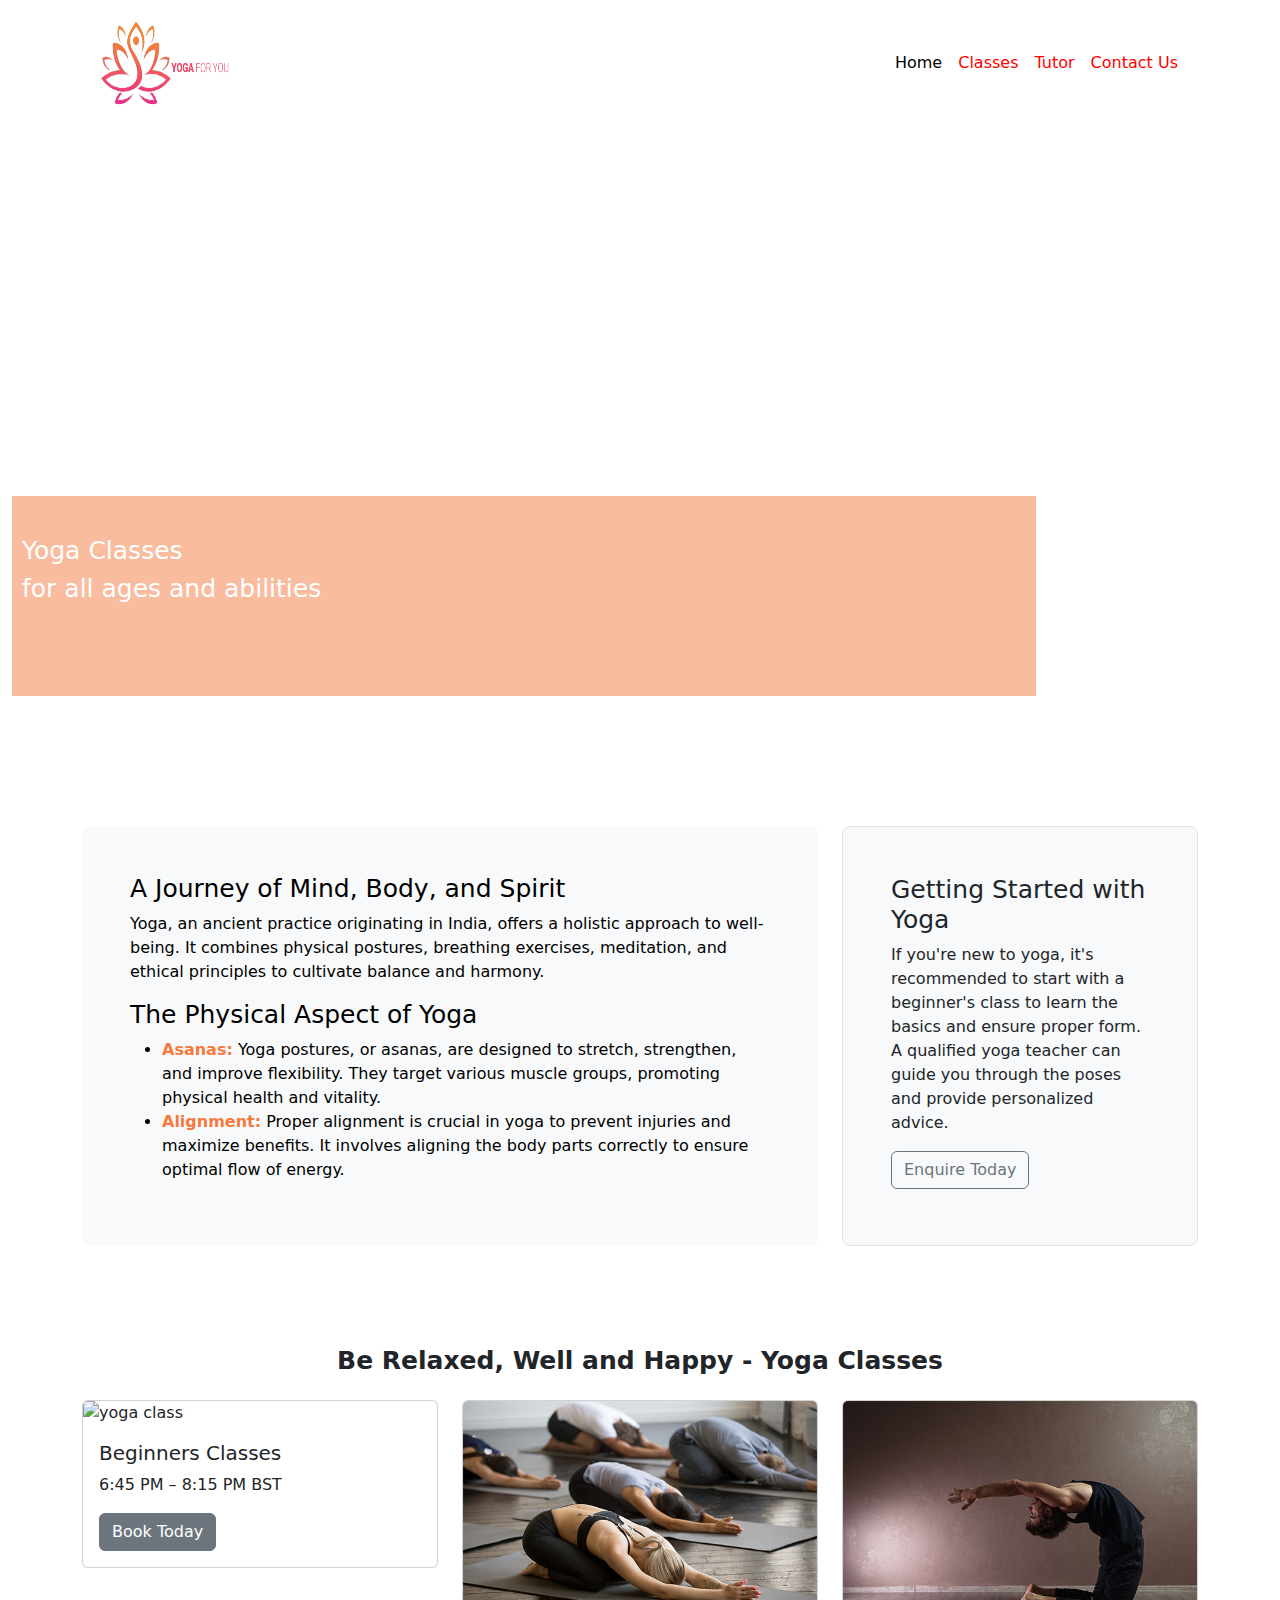
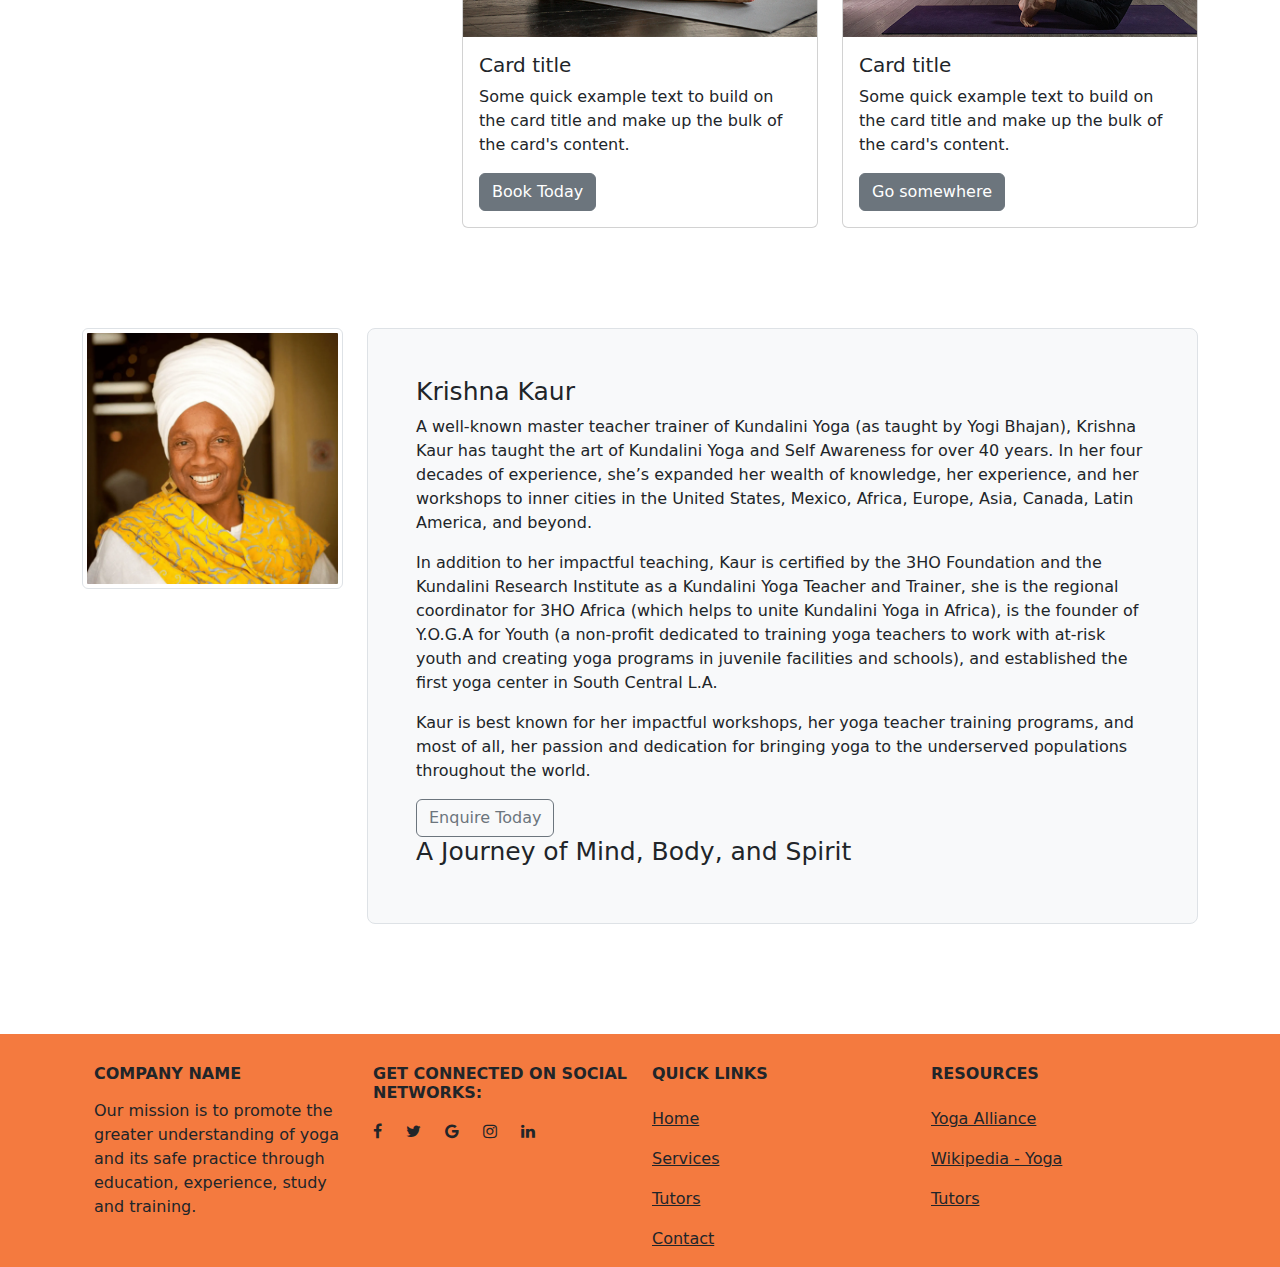
==== index.html @ ac46001b "Updated link to stylesheet in the index.html file" ====
<!DOCTYPE html>
<html lang="en">

<head>
    <meta charset="UTF-8">
    <meta name="viewport" content="width=device-width, initial-scale=1.0">
    <title>Yoga For You</title>
    <link href="https://cdn.jsdelivr.net/npm/bootstrap@5.3.3/dist/css/bootstrap.min.css" rel="stylesheet">
    <script src="https://cdn.jsdelivr.net/npm/bootstrap@5.3.3/dist/js/bootstrap.bundle.min.js"></script>
    <link rel="stylesheet" href="https://maxcdn.bootstrapcdn.com/font-awesome/4.7.0/css/font-awesome.min.css"
        type="text/css">
    <link rel="stylesheet" href="assets/css/style.css">
</head>

<body>
    <!--Naviagtion Section-->
    <div class="container">
        <nav class="navbar navbar-expand-lg  navbar-light">
            <div class="container-fluid">
                <a class="navbar-brand" href="#">
                    <img class="logo" src="./assets/images/Yoga--for-you-logo.png" width="160" height="100" alt="">
                </a>
                <button class="navbar-toggler" type="button" data-bs-toggle="collapse" data-bs-target="#navbarNav"
                    aria-controls="navbarNav" aria-expanded="false" aria-label="Toggle navigation">
                    <span class="navbar-toggler-icon"></span>
                </button>
                <div class="collapse navbar-collapse" id="navbarNav">
                    <ul class="navbar-nav ms-auto">
                        <li class="nav-item">
                            <a class="nav-link active" aria-current="page" href="#">Home</a>
                        </li>
                        <li class="nav-item">
                            <a class="nav-link" href="#myClasses">Classes</a>
                        </li>
                        <li class="nav-item">
                            <a class="nav-link" href="#myTutor">Tutor</a>
                        </li>
                        <li class="nav-item">
                            <a class="nav-link" href="#">Contact Us</a>
                        </li>

                    </ul>
                </div>
            </div>
        </nav>
    </div>

    <!--Hero Image  from the love running project-->
    <section id="hero" class="container-fluid">
        <div id="cover-text">
            <h2>Yoga Classes</h2>
            <h3>for all ages and abilities</h3>
        </div>
    </section>



    <!--About Section-->
    <div class="container about-section">
        <div class="row">
            <div class="col-md-8">
                <div class="h-100 p-5 text-bg-light rounded-3">
                    <h2>A Journey of Mind, Body, and Spirit</h2>
                    <p>Yoga, an ancient practice originating in India, offers a holistic approach to well-being. It
                        combines physical postures, breathing exercises, meditation, and ethical principles to cultivate
                        balance and harmony.</p>
                    <h3>The Physical Aspect of Yoga</h3>
                    <ul>
                        <li><span class="list_heading">Asanas:</span> Yoga postures, or asanas, are designed to stretch,
                            strengthen, and improve flexibility. They target various muscle groups, promoting physical
                            health and vitality.</li>
                        <li><span class="list_heading">Alignment:</span> Proper alignment is crucial in yoga to prevent
                            injuries and maximize benefits. It involves aligning the body parts correctly to ensure
                            optimal flow of energy.</li>
                    </ul>
                </div>
            </div>
            <div class="col-md-4">
                <div class="h-100 p-5 bg-body-tertiary border rounded-3">
                    <h2>Getting Started with Yoga</h2>
                    <p>If you're new to yoga, it's recommended to start with a beginner's class to learn the basics and
                        ensure proper form. A qualified yoga teacher can guide you through the poses and provide
                        personalized advice.</p>
                    <button class="btn btn-outline-secondary" type="button">Enquire Today</button>
                </div>
            </div>
        </div>
    </div>



    <!--Classes Section-->
    <div class="container classes-section">
        <div id="myClasses"></div>

        <div class="row gy-3 yoga-card">
            <h2 class="text-center fw-bold">Be Relaxed, Well and Happy - Yoga Classes</h2>
            <div class="col-md-4">
                <div class="card">
                    <img src="./assets/images/Yoga-classes-banner.png" class="card-img-top" alt="yoga class">
                    <div class="card-body">
                        <h5 class="card-title">Beginners Classes</h5>
                        <p class="card-text">6:45 PM – 8:15 PM BST</p>
                        <a href="#" class="btn btn-secondary">Book Today</a>
                    </div>
                </div>
            </div>
            <div class="col-md-4">
                <div class="card">
                    <img src="./assets/images/Yoga-Times-image.png" class="card-img-top" alt="yoga class">
                    <div class="card-body">
                        <h5 class="card-title">Card title</h5>
                        <p class="card-text">Some quick example text to build on the card title and make up the bulk of
                            the card's content.</p>
                        <a href="#" class="btn btn-secondary">Book Today</a>
                    </div>
                </div>
            </div>
            <div class="col-md-4">
                <div class="card">
                    <img src="./assets/images/Yoga-Classes.png" class="card-img-top" alt="yoga class">
                    <div class="card-body">
                        <h5 class="card-title">Card title</h5>
                        <p class="card-text">Some quick example text to build on the card title and make up the bulk of
                            the card's content.</p>
                        <a href="#" class="btn btn-secondary">Go somewhere</a>
                    </div>
                </div>
            </div>
        </div>
    </div>


    <!---Tutor Section-->
    <div class="container tutor-section">
        <div id="myTutor"></div>
        <div class="row clearfix">
            <div class="col-md-3">
                <div class="text-center">
                    <img src="./assets/images/KW-featured-image.png.webp" class="rounded img-fluid img-thumbnail"
                        alt="...">
                </div>

            </div>
            <div class="col-md-9">
                <div class="h-100 p-5 bg-body-tertiary border rounded-3">
                    <h2>Krishna Kaur</h2>
                    <p>A well-known master teacher trainer of Kundalini Yoga (as taught by Yogi Bhajan), Krishna Kaur
                        has taught the art of Kundalini Yoga and Self Awareness for over 40 years. In her four decades
                        of experience, she’s expanded her wealth of knowledge, her experience, and her workshops to
                        inner cities in the United States, Mexico, Africa, Europe, Asia, Canada, Latin America, and
                        beyond.</p>

                    <p>In addition to her impactful teaching, Kaur is certified by the 3HO Foundation and the Kundalini
                        Research Institute as a Kundalini Yoga Teacher and Trainer, she is the regional coordinator for
                        3HO Africa (which helps to unite Kundalini Yoga in Africa), is the founder of Y.O.G.A for Youth
                        (a non-profit dedicated to training yoga teachers to work with at-risk youth and creating yoga
                        programs in juvenile facilities and schools), and established the first yoga center in South
                        Central L.A.</p>

                    <p> Kaur is best known for her impactful workshops, her yoga teacher training programs, and most of
                        all, her passion and dedication for bringing yoga to the underserved populations throughout the
                        world. </p>
                    <button class="btn btn-outline-secondary" type="button">Enquire Today</button>
                    <h2>A Journey of Mind, Body, and Spirit</h2>

                </div>
            </div>
        </div>
    </div>


    <!--Footer Area-->
    <footer class="container-fluid d-flex justify-content-center">
        <div class="row container footer-row">

            <div class="col-sm-3">
                <h6 class="text-uppercase fw-bold mb-3">
                    <i class="fas fa-gem me-auto"></i>Company name
                </h6>
                <p>
                    Our mission is to promote the greater understanding of yoga and its safe practice
                    through education,
                    experience, study and training.
                </p>



            </div>
            <div class="col-sm-3 text-left">
                <h6 class="text-uppercase fw-bold">Get connected on social networks:</h6>

                <div>
                    <ul class="list-inline list-inline-item socials">
                        <li> <a href="" class="me-4 text-reset">
                                <i class="fa fa-facebook" aria-hidden="true"></i>
                            </a></li>
                        <li> <a href="" class="me-4 text-reset">
                                <i class="fa fa-twitter" aria-hidden="true"></i>
                            </a></li>
                        <li><a href="" class="me-4 text-reset">
                                <i class="fa fa-google" aria-hidden="true"></i>
                            </a></li>
                        <li><a href="" class="me-4 text-reset">
                                <i class="fa fa-instagram" aria-hidden="true"></i>
                            </a></li>
                        <li><a href="" class="me-4 text-reset">
                                <i class="fa fa-linkedin" aria-hidden="true"></i>
                            </a></li>

                    </ul>
                </div>


            </div>
            <div class="col-sm-3">
                <h6 class="text-uppercase fw-bold mb-4">
                    Quick Links
                </h6>
                <p>
                    <a href="#" class="text-reset">Home</a>
                </p>
                <p>
                    <a href="#" class="text-reset">Services</a>
                </p>
                <p>
                    <a href="#!" class="text-reset">Tutors</a>
                </p>
                <p>
                    <a href="#!" class="text-reset">Contact</a>
                </p>



            </div>

            <div class="col-sm-3">
                <h6 class="text-uppercase fw-bold mb-4">
                    Resources
                </h6>
                <p>
                    <a href="https://www.yogaallianceprofessionals.org/free-yoga-resources" class="text-reset">Yoga
                        Alliance</a>
                </p>
                <p>
                    <a href="https://en.wikipedia.org/wiki/Yoga" class="text-reset">Wikipedia - Yoga</a>
                </p>
                <p>
                    <a href="tutors.html" class="text-reset">Tutors</a>
                </p>




            </div>


        </div>



    </footer>

</body>

</html>
---- assets/css/style.css ----
@import url('https://fonts.googleapis.com/css?family=Roboto:100,200,300,400,500,600,700|Exo:100,200,300,400,500,600,700');

/*----------------------General*/

body {
    font-size: 100%;
    font-family: 'Roboto' sans-serif;

}


/* Hero section */
#hero {
    height: 600px;
    width: 100%;
    background: url("https://github.com/Sarbkum/Yoga/blob/main/assets/images/Yoga-Project-Hero-Image.png") no-repeat left center/cover;
    position: relative;
 
}

/*----------Colours------*/
.list_heading {
    color: #f47a3f;
    font-weight: bold;
}

/*---------Fonts*/


#cover-text {
    /* Final rgba value sets the opacity so it is semi-transparent */
    background-color: rgba(244, 122, 63, .5);
    font-size: 130%;
    position: absolute;
    bottom: 30px;
    width: 80%;
    min-height: 200px;
    padding-top: 40px;
    padding-left: 10px;
}

#cover-text > h2, #cover-text > h3 {
    color: #ffffff;
}


h1, h2, h3, h4 {
    font-size: 25px;
}


.navbar {
    color: red;
}

.nav-link {
    color: red;
}

.home-middle {
    margin-top: 10px;
}

footer {
    margin-top: 30px;
    background-color: #f47a3f;
}

.footer-row {
    margin-top: 30px;
  
}
footer ul li a {
    text-decoration: none;
}

/*-------Form-----*/

/*------Yoga Card*/



.socials {
    text-align: center;
    padding: 10px 0;
    display: flex;
   
    list-style-type: none;
}

.tutor-table {
    margin-top: 100px;
}

/*--About Section--*/
.about-section {
    padding-top: 100px;
}


/*--Classes Section*/
.classes-section {
           padding-top: 100px;
 
}

/*--Tutor Section--*/
.tutor-section {
    padding-top: 100px;
    padding-bottom: 80px;
}
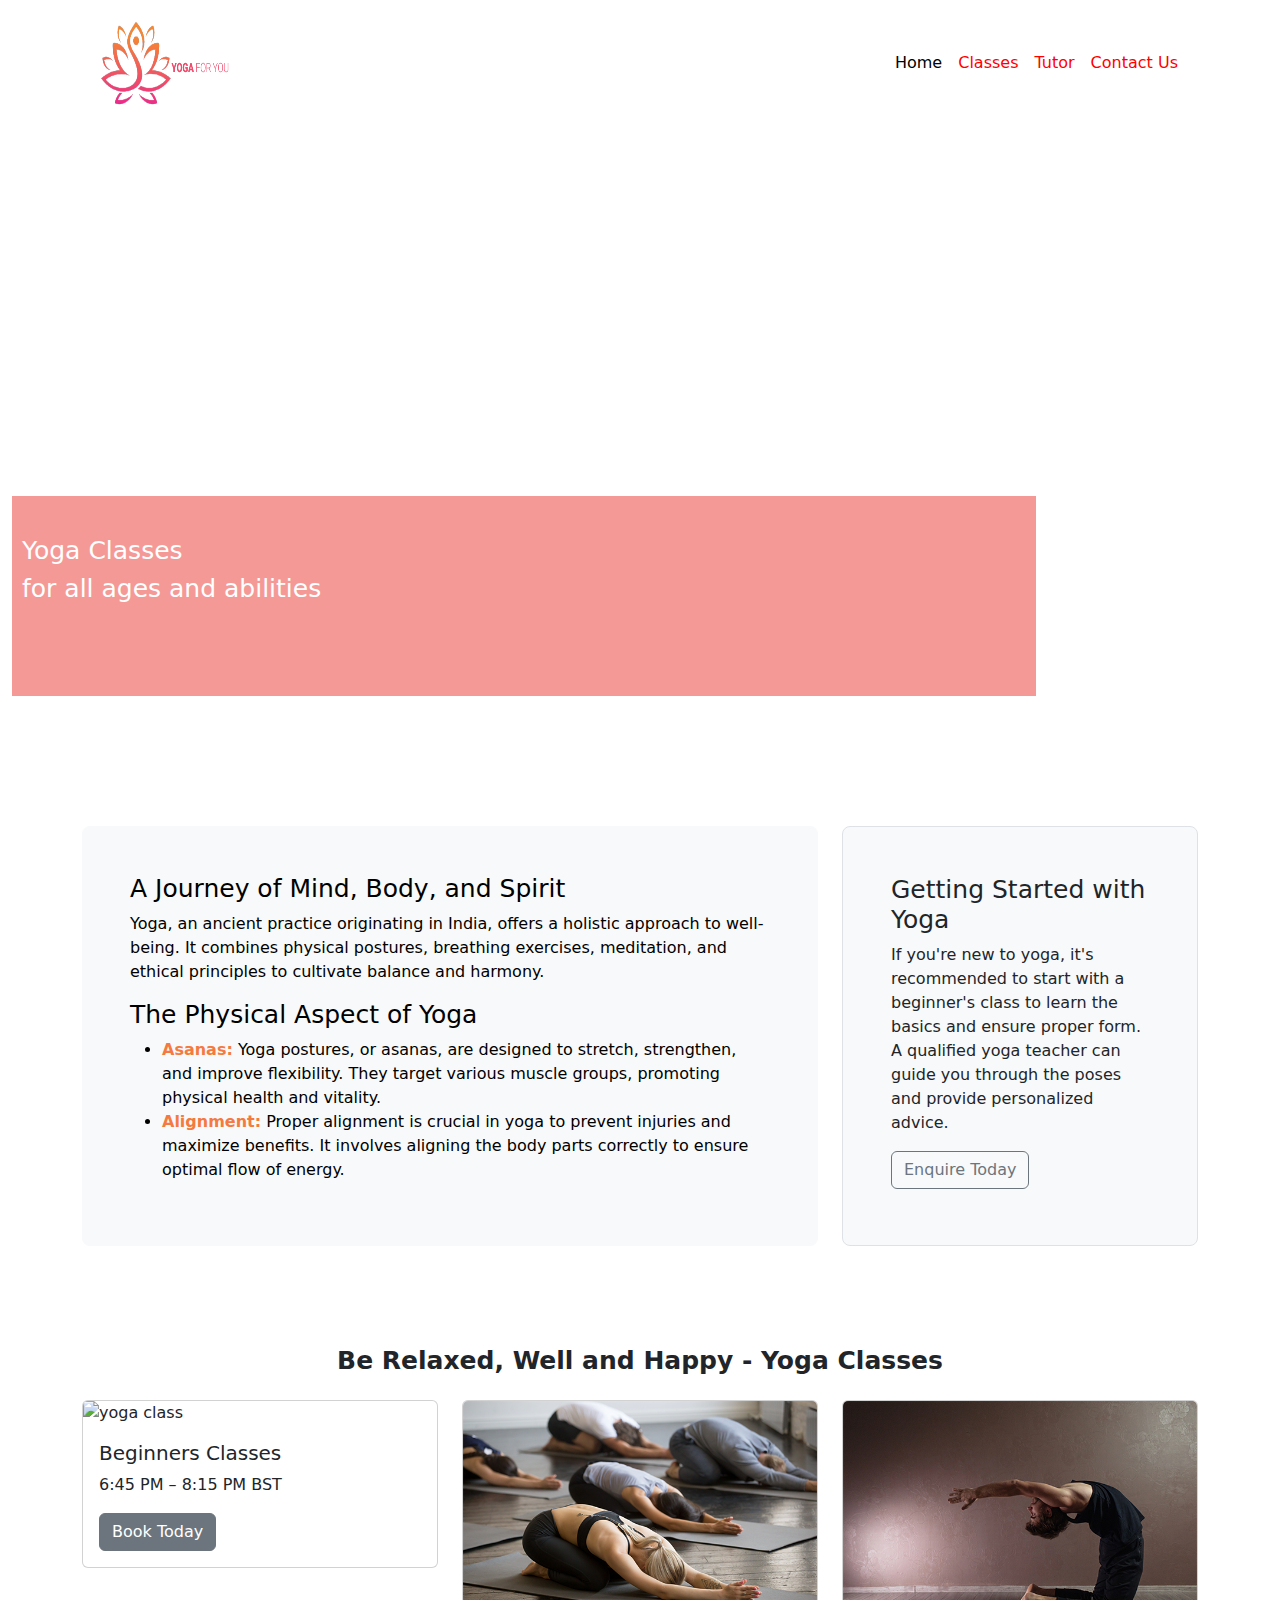
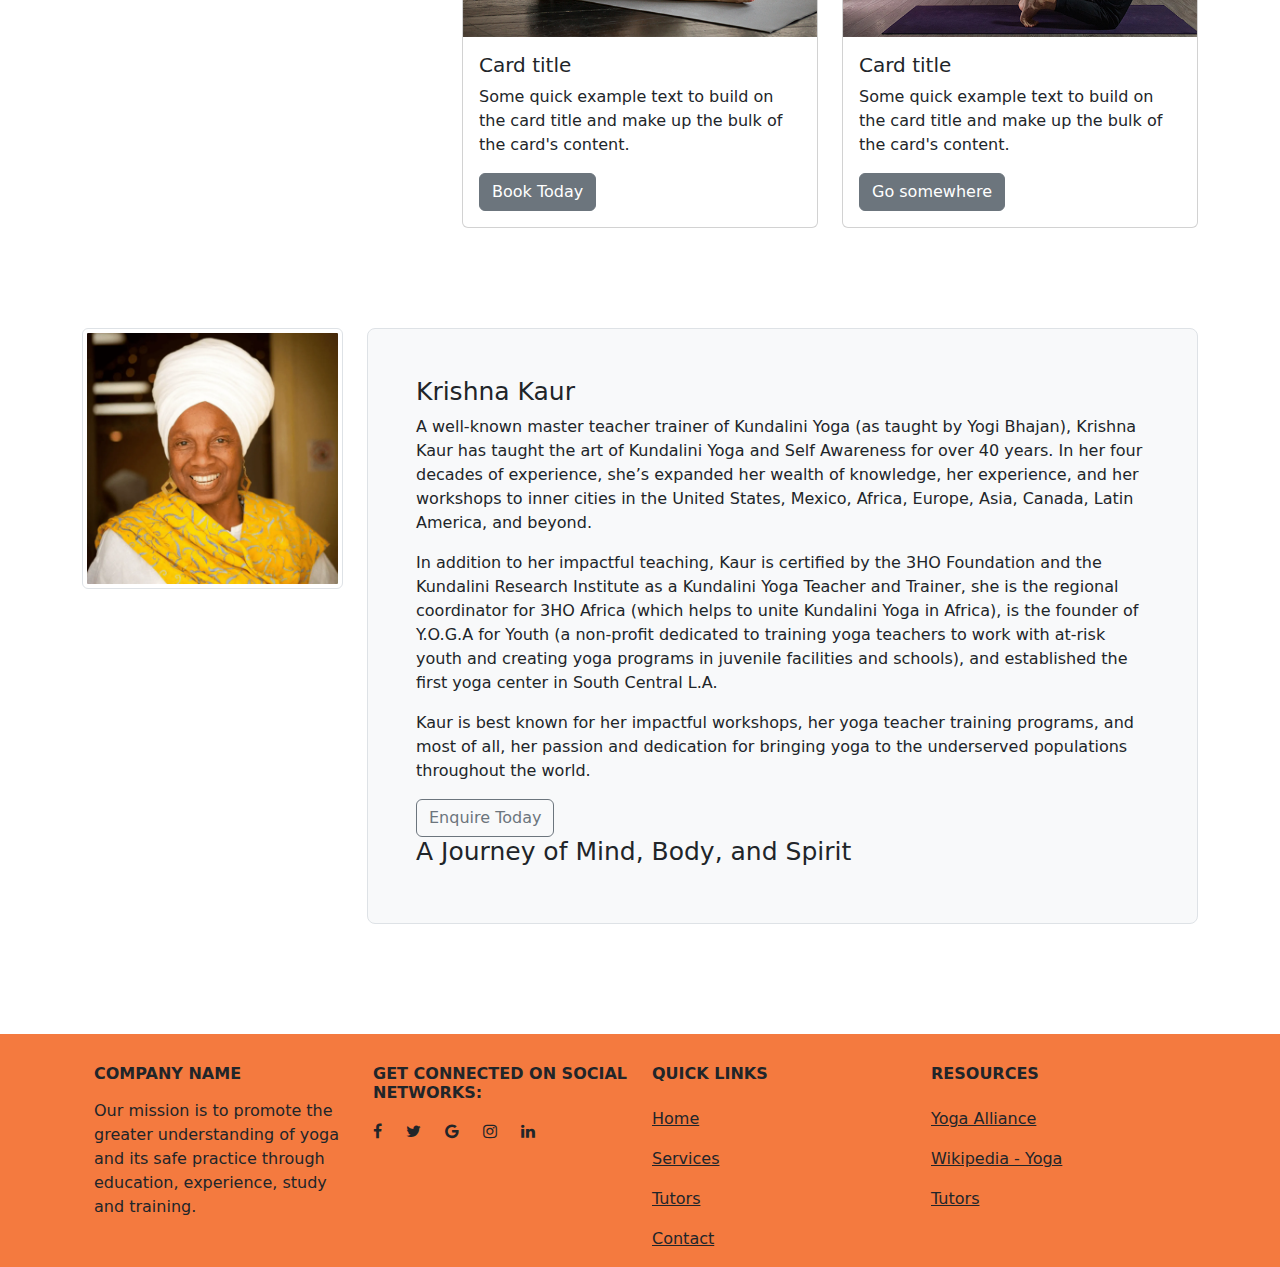
==== commit ea11480e: "updated banner url in the stylesheet" ====
--- a/index.html
+++ b/index.html
@@ -18,7 +18,7 @@
         <nav class="navbar navbar-expand-lg  navbar-light">
             <div class="container-fluid">
                 <a class="navbar-brand" href="#">
-                    <img class="logo" src="./assets/images/Yoga--for-you-logo.png" width="160" height="100" alt="">
+                    <img class="logo" src="assets/images/Yoga--for-you-logo.png" width="160" height="100" alt="">
                 </a>
                 <button class="navbar-toggler" type="button" data-bs-toggle="collapse" data-bs-target="#navbarNav"
                     aria-controls="navbarNav" aria-expanded="false" aria-label="Toggle navigation">
--- a/assets/css/style.css
+++ b/assets/css/style.css
@@ -13,23 +13,13 @@
 #hero {
     height: 600px;
     width: 100%;
-    background: url("https://github.com/Sarbkum/Yoga/blob/main/assets/images/Yoga-Project-Hero-Image.png") no-repeat left center/cover;
+    background: url("../images/Yoga-Project-Hero-Image.png") no-repeat center center/cover;
     position: relative;
- 
 }
-
-/*----------Colours------*/
-.list_heading {
-    color: #f47a3f;
-    font-weight: bold;
-}
-
-/*---------Fonts*/
-
 
 #cover-text {
     /* Final rgba value sets the opacity so it is semi-transparent */
-    background-color: rgba(244, 122, 63, .5);
+    background-color: rgba(241, 109, 107, .7);
     font-size: 130%;
     position: absolute;
     bottom: 30px;
@@ -42,6 +32,14 @@
 #cover-text > h2, #cover-text > h3 {
     color: #ffffff;
 }
+/*----------Colours------*/
+.list_heading {
+    color: #f47a3f;
+    font-weight: bold;
+}
+
+/*---------Fonts*/
+
 
 
 h1, h2, h3, h4 {
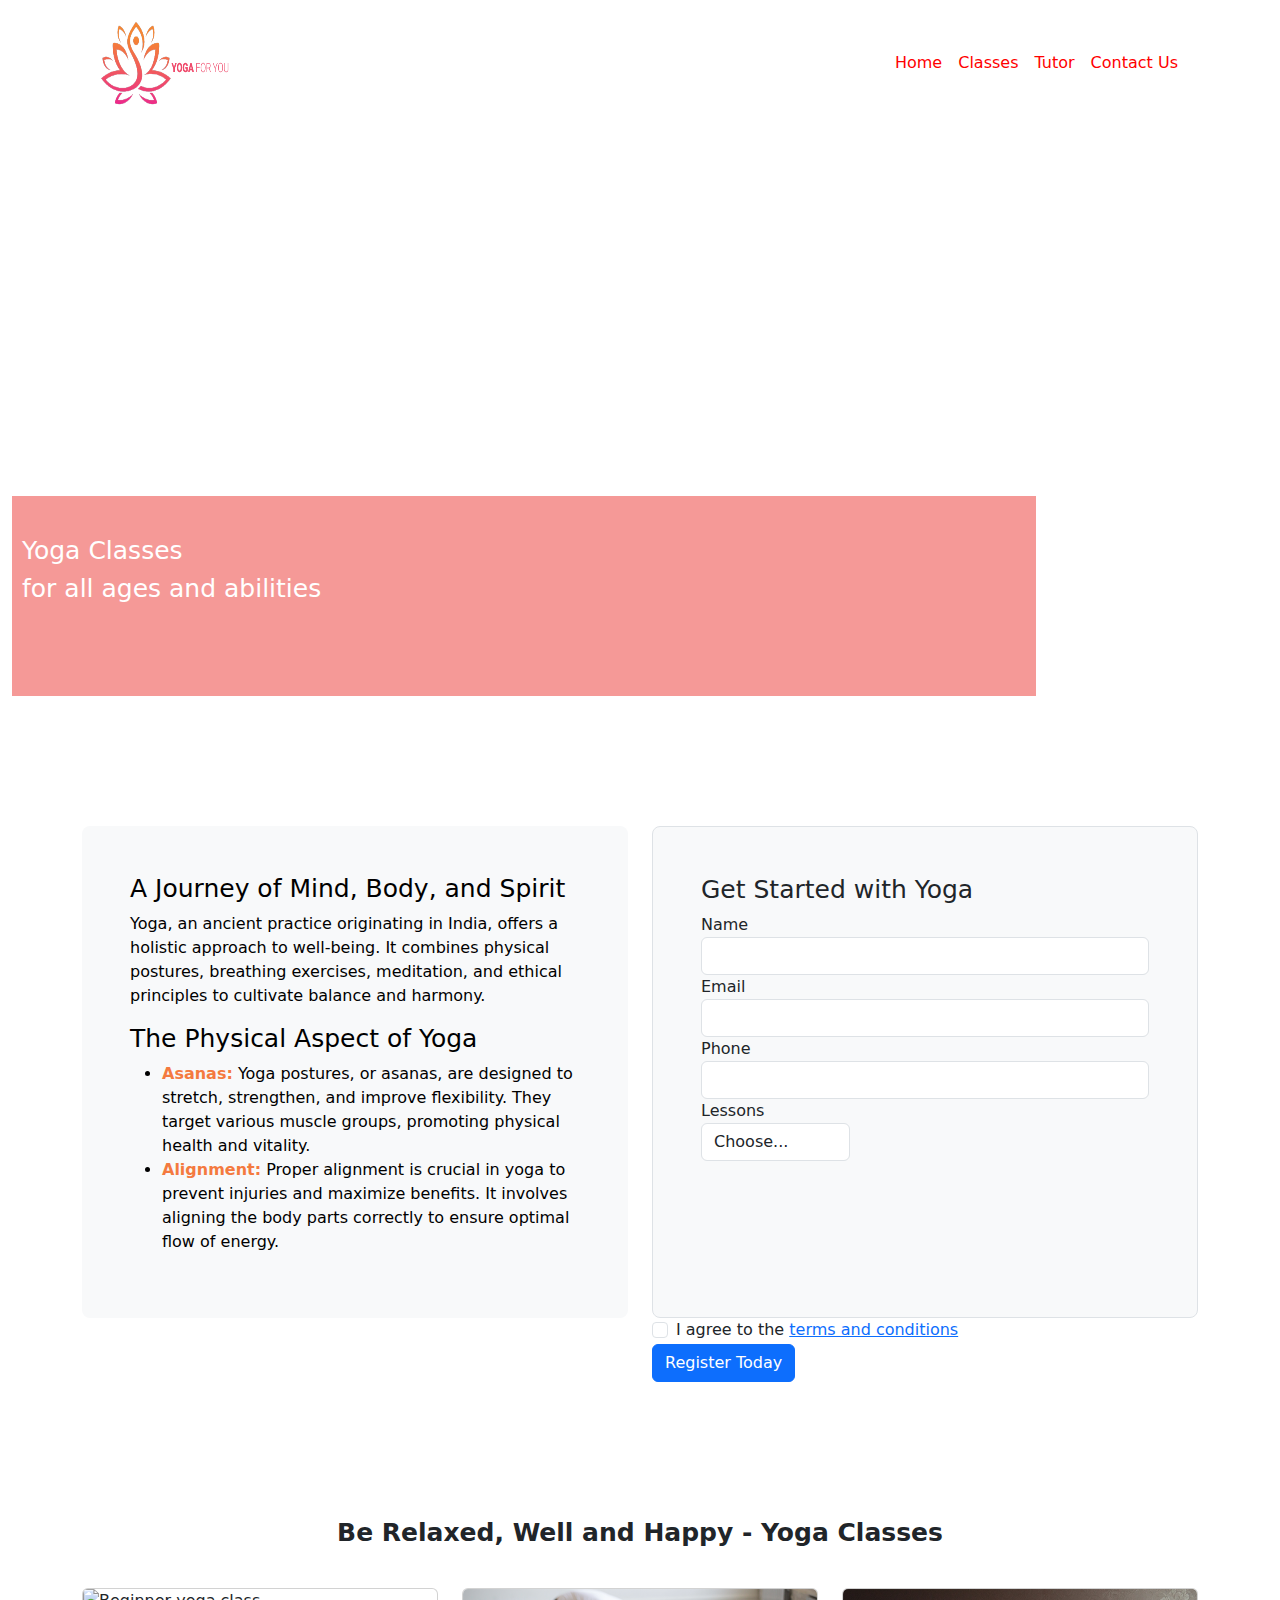
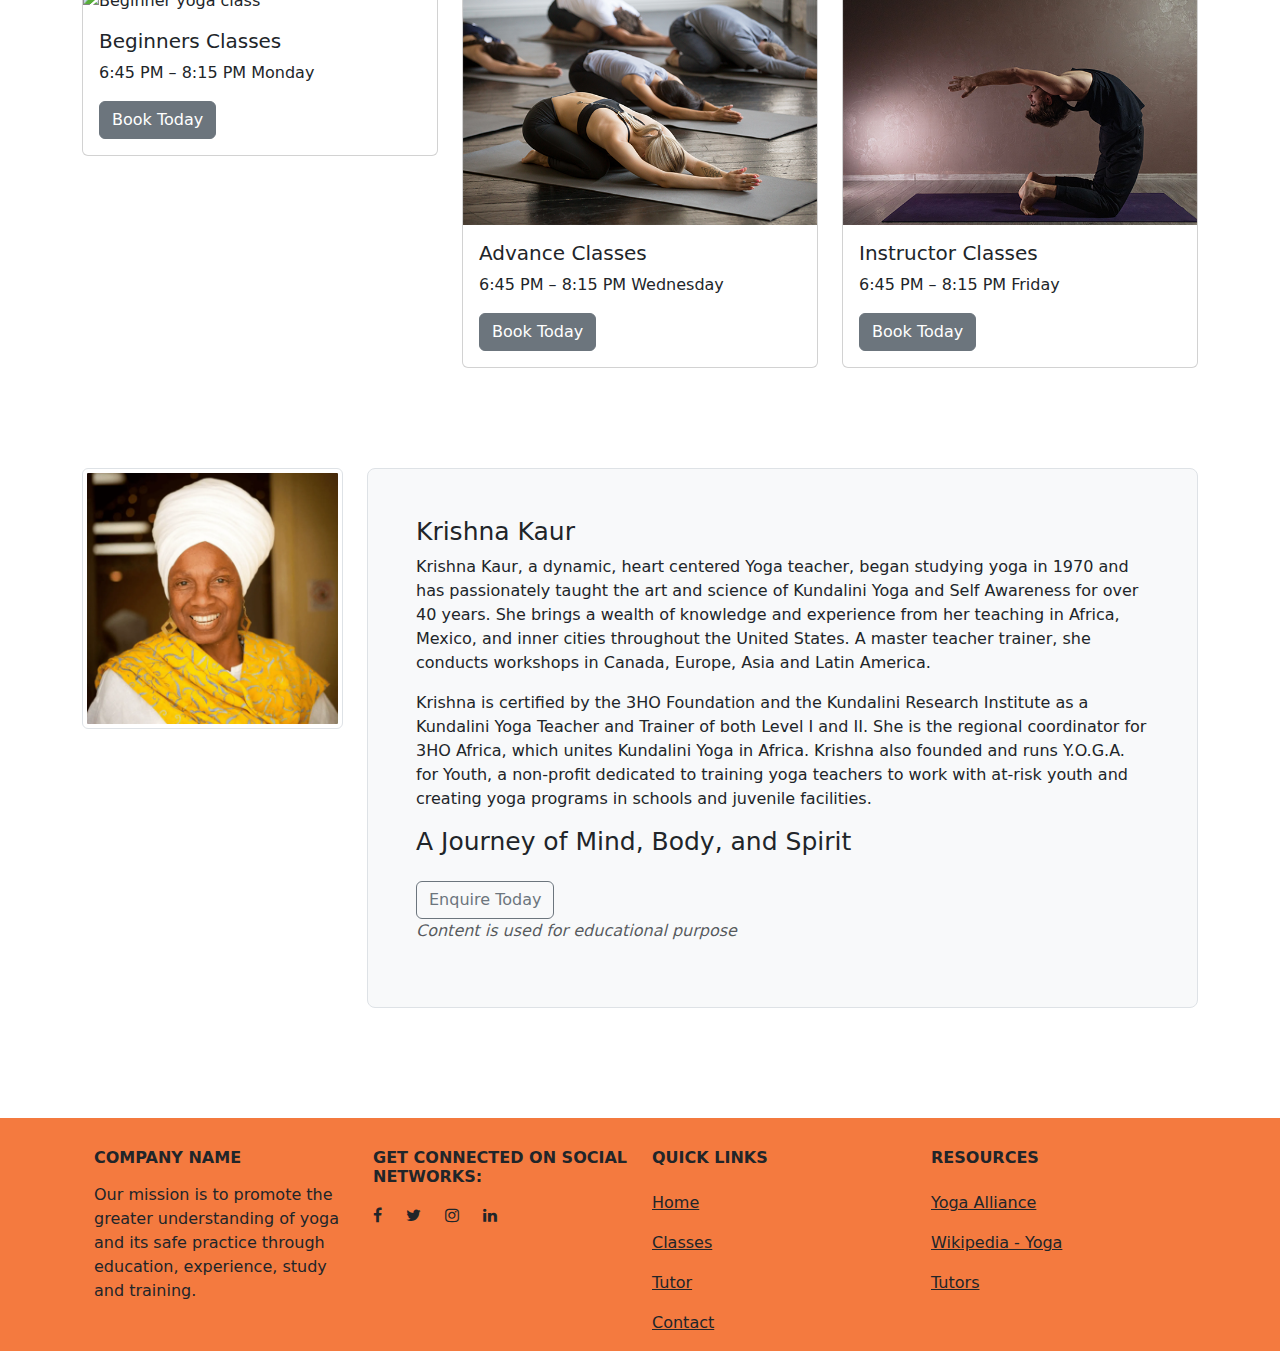
==== commit 56156754: "Updated the the Hero image url" ====
--- a/index.html
+++ b/index.html
@@ -9,7 +9,7 @@
     <script src="https://cdn.jsdelivr.net/npm/bootstrap@5.3.3/dist/js/bootstrap.bundle.min.js"></script>
     <link rel="stylesheet" href="https://maxcdn.bootstrapcdn.com/font-awesome/4.7.0/css/font-awesome.min.css"
         type="text/css">
-    <link rel="stylesheet" href="assets/css/style.css">
+    <link rel="stylesheet" href="../assets/css/style.css">
 </head>
 
 <body>
@@ -27,7 +27,7 @@
                 <div class="collapse navbar-collapse" id="navbarNav">
                     <ul class="navbar-nav ms-auto">
                         <li class="nav-item">
-                            <a class="nav-link active" aria-current="page" href="#">Home</a>
+                            <a class="nav-link" href="#">Home</a>
                         </li>
                         <li class="nav-item">
                             <a class="nav-link" href="#myClasses">Classes</a>
@@ -36,7 +36,7 @@
                             <a class="nav-link" href="#myTutor">Tutor</a>
                         </li>
                         <li class="nav-item">
-                            <a class="nav-link" href="#">Contact Us</a>
+                            <a class="nav-link" href="#contactForm">Contact Us</a>
                         </li>
 
                     </ul>
@@ -58,7 +58,7 @@
     <!--About Section-->
     <div class="container about-section">
         <div class="row">
-            <div class="col-md-8">
+            <div class="col-md-6">
                 <div class="h-100 p-5 text-bg-light rounded-3">
                     <h2>A Journey of Mind, Body, and Spirit</h2>
                     <p>Yoga, an ancient practice originating in India, offers a holistic approach to well-being. It
@@ -75,16 +75,51 @@
                     </ul>
                 </div>
             </div>
-            <div class="col-md-4">
+            <div class="col-md-6">
+                <div id=""></div>
                 <div class="h-100 p-5 bg-body-tertiary border rounded-3">
-                    <h2>Getting Started with Yoga</h2>
-                    <p>If you're new to yoga, it's recommended to start with a beginner's class to learn the basics and
-                        ensure proper form. A qualified yoga teacher can guide you through the poses and provide
-                        personalized advice.</p>
-                    <button class="btn btn-outline-secondary" type="button">Enquire Today</button>
-                </div>
-            </div>
-        </div>
+                    <h2>Get Started with Yoga</h2>
+                    <form>
+                        <div class="form-row">
+                            <div class="form-group col-md-12">
+                                <label for="inputName">Name</label>
+                                <input type="text" class="form-control" id="inputName">
+                            </div>
+                            <div class="form-group col-md-12">
+                                <label for="inputEmail">Email</label>
+                                <input type="email" class="form-control" id="inputEmail">
+                            </div>
+                        </div>
+                        <div class="form-group">
+                            <label for="inputPhone">Phone</label>
+                            <input type="tel" class="form-control" id="inputPhone">
+                        </div>
+
+
+                        <div class="form-group col-md-4">
+                            <label for="inputlesson">Lessons</label>
+                            <select id="inputlesson" class="form-control">
+                                <option selected>Choose...</option>
+                                <option>Beginners</option>
+                                <option>Advance</option>
+                                <option>Instructors</option>
+                            </select>
+                        </div>
+
+                </div>
+                <div class="form-group">
+                    <div class="form-check">
+                        <input class="form-check-input" type="checkbox" id="gridCheck">
+                        <label class="form-check-label" for="gridCheck">
+                            I agree to the <span><a href="#">terms and conditions</a></span>
+                        </label>
+                    </div>
+                </div>
+                <button type="submit" class="btn btn-primary">Register Today</button>
+                </form>
+            </div>
+        </div>
+    </div>
     </div>
 
 
@@ -94,36 +129,34 @@
         <div id="myClasses"></div>
 
         <div class="row gy-3 yoga-card">
-            <h2 class="text-center fw-bold">Be Relaxed, Well and Happy - Yoga Classes</h2>
+            <h2 class="text-center fw-bold mb-4">Be Relaxed, Well and Happy - Yoga Classes</h2>
             <div class="col-md-4">
                 <div class="card">
-                    <img src="./assets/images/Yoga-classes-banner.png" class="card-img-top" alt="yoga class">
+                    <img src="./assets/images/Yoga-classes-banner.png" class="card-img-top" alt="Beginner yoga class">
                     <div class="card-body">
                         <h5 class="card-title">Beginners Classes</h5>
-                        <p class="card-text">6:45 PM – 8:15 PM BST</p>
+                        <p class="card-text">6:45 PM – 8:15 PM Monday</p>
                         <a href="#" class="btn btn-secondary">Book Today</a>
                     </div>
                 </div>
             </div>
             <div class="col-md-4">
                 <div class="card">
-                    <img src="./assets/images/Yoga-Times-image.png" class="card-img-top" alt="yoga class">
+                    <img src="./assets/images/Yoga-Times-image.png" class="card-img-top" alt="Advance yoga class">
                     <div class="card-body">
-                        <h5 class="card-title">Card title</h5>
-                        <p class="card-text">Some quick example text to build on the card title and make up the bulk of
-                            the card's content.</p>
+                        <h5 class="card-title">Advance Classes</h5>
+                        <p class="card-text">6:45 PM – 8:15 PM Wednesday</p>
                         <a href="#" class="btn btn-secondary">Book Today</a>
                     </div>
                 </div>
             </div>
             <div class="col-md-4">
                 <div class="card">
-                    <img src="./assets/images/Yoga-Classes.png" class="card-img-top" alt="yoga class">
+                    <img src="./assets/images/Yoga-Classes.png" class="card-img-top" alt="Instructor yoga class">
                     <div class="card-body">
-                        <h5 class="card-title">Card title</h5>
-                        <p class="card-text">Some quick example text to build on the card title and make up the bulk of
-                            the card's content.</p>
-                        <a href="#" class="btn btn-secondary">Go somewhere</a>
+                        <h5 class="card-title">Instructor Classes</h5>
+                        <p class="card-text">6:45 PM – 8:15 PM Friday</p>
+                        <a href="#" class="btn btn-secondary">Book Today</a>
                     </div>
                 </div>
             </div>
@@ -138,31 +171,29 @@
             <div class="col-md-3">
                 <div class="text-center">
                     <img src="./assets/images/KW-featured-image.png.webp" class="rounded img-fluid img-thumbnail"
-                        alt="...">
+                        alt="Yoga Instructor Krishna Kaur">
                 </div>
 
             </div>
             <div class="col-md-9">
                 <div class="h-100 p-5 bg-body-tertiary border rounded-3">
                     <h2>Krishna Kaur</h2>
-                    <p>A well-known master teacher trainer of Kundalini Yoga (as taught by Yogi Bhajan), Krishna Kaur
-                        has taught the art of Kundalini Yoga and Self Awareness for over 40 years. In her four decades
-                        of experience, she’s expanded her wealth of knowledge, her experience, and her workshops to
-                        inner cities in the United States, Mexico, Africa, Europe, Asia, Canada, Latin America, and
-                        beyond.</p>
-
-                    <p>In addition to her impactful teaching, Kaur is certified by the 3HO Foundation and the Kundalini
-                        Research Institute as a Kundalini Yoga Teacher and Trainer, she is the regional coordinator for
-                        3HO Africa (which helps to unite Kundalini Yoga in Africa), is the founder of Y.O.G.A for Youth
-                        (a non-profit dedicated to training yoga teachers to work with at-risk youth and creating yoga
-                        programs in juvenile facilities and schools), and established the first yoga center in South
-                        Central L.A.</p>
-
-                    <p> Kaur is best known for her impactful workshops, her yoga teacher training programs, and most of
-                        all, her passion and dedication for bringing yoga to the underserved populations throughout the
-                        world. </p>
+                    <p>Krishna Kaur, a dynamic, heart centered Yoga teacher, began studying yoga in 1970 and has
+                        passionately taught the art and science of Kundalini Yoga and Self Awareness for over 40 years.
+                        She brings a wealth of knowledge and experience from her teaching in Africa, Mexico, and inner
+                        cities throughout the United States. A master teacher trainer, she conducts workshops in Canada,
+                        Europe, Asia and Latin America.</p>
+
+                    <p>Krishna is certified by the 3HO Foundation and the Kundalini Research Institute as a Kundalini
+                        Yoga Teacher and Trainer of both Level I and II. She is the regional coordinator for 3HO Africa,
+                        which unites Kundalini Yoga in Africa. Krishna also founded and runs Y.O.G.A. for Youth, a
+                        non-profit dedicated to training yoga teachers to work with at-risk youth and creating yoga
+                        programs in schools and juvenile facilities.</p>
+
+                                       
+                    <h2 class="mb-4">A Journey of Mind, Body, and Spirit</h2>
                     <button class="btn btn-outline-secondary" type="button">Enquire Today</button>
-                    <h2>A Journey of Mind, Body, and Spirit</h2>
+                    <p class="fs-6 fst-italic text-muted"> Content is used for educational purpose</p>
 
                 </div>
             </div>
@@ -192,19 +223,20 @@
 
                 <div>
                     <ul class="list-inline list-inline-item socials">
-                        <li> <a href="" class="me-4 text-reset">
+                        <li> <a href="https://www.facebook.com/" target="_blank" rel="noopener"
+                                aria-label="Visit our Facebook page (opens in a new tab)" class="me-4 text-reset">
                                 <i class="fa fa-facebook" aria-hidden="true"></i>
                             </a></li>
-                        <li> <a href="" class="me-4 text-reset">
+                        <li> <a href="https://www.twitter.com/" target="_blank" rel="noopener"
+                                aria-label="Visit our Twitter page (opens in a new tab)" class="me-4 text-reset">
                                 <i class="fa fa-twitter" aria-hidden="true"></i>
                             </a></li>
-                        <li><a href="" class="me-4 text-reset">
-                                <i class="fa fa-google" aria-hidden="true"></i>
-                            </a></li>
-                        <li><a href="" class="me-4 text-reset">
+                        <li><a href="https://www.instagram.com/" target="_blank" rel="noopener"
+                                aria-label="Visit our Instagram page (opens in a new tab)" class="me-4 text-reset">
                                 <i class="fa fa-instagram" aria-hidden="true"></i>
                             </a></li>
-                        <li><a href="" class="me-4 text-reset">
+                        <li><a href="https://www.inkedin.com/" target="_blank" rel="noopener"
+                                aria-label="Visit our Linkedin page (opens in a new tab)" class="me-4 text-reset">
                                 <i class="fa fa-linkedin" aria-hidden="true"></i>
                             </a></li>
 
@@ -221,10 +253,10 @@
                     <a href="#" class="text-reset">Home</a>
                 </p>
                 <p>
-                    <a href="#" class="text-reset">Services</a>
-                </p>
-                <p>
-                    <a href="#!" class="text-reset">Tutors</a>
+                    <a href="#myClasses" class="text-reset">Classes</a>
+                </p>
+                <p>
+                    <a href="#myTutor" class="text-reset">Tutor</a>
                 </p>
                 <p>
                     <a href="#!" class="text-reset">Contact</a>
--- a/assets/css/style.css
+++ b/assets/css/style.css
@@ -1,6 +1,11 @@
 @import url('https://fonts.googleapis.com/css?family=Roboto:100,200,300,400,500,600,700|Exo:100,200,300,400,500,600,700');
 
 /*----------------------General*/
+
+* {
+    margin: 0;
+    padding: 0;
+}
 
 body {
     font-size: 100%;
@@ -9,11 +14,12 @@
 }
 
 
+
 /* Hero section */
 #hero {
     height: 600px;
     width: 100%;
-    background: url("../images/Yoga-Project-Hero-Image.png") no-repeat center center/cover;
+    background: url("../../images/Yoga-Project-Hero-Image.png") no-repeat center center/cover;
     position: relative;
 }
 
@@ -98,7 +104,7 @@
 
 /*--Classes Section*/
 .classes-section {
-           padding-top: 100px;
+    padding-top: 200px;
  
 }
 
@@ -108,3 +114,5 @@
     padding-bottom: 80px;
 }
 
+
+
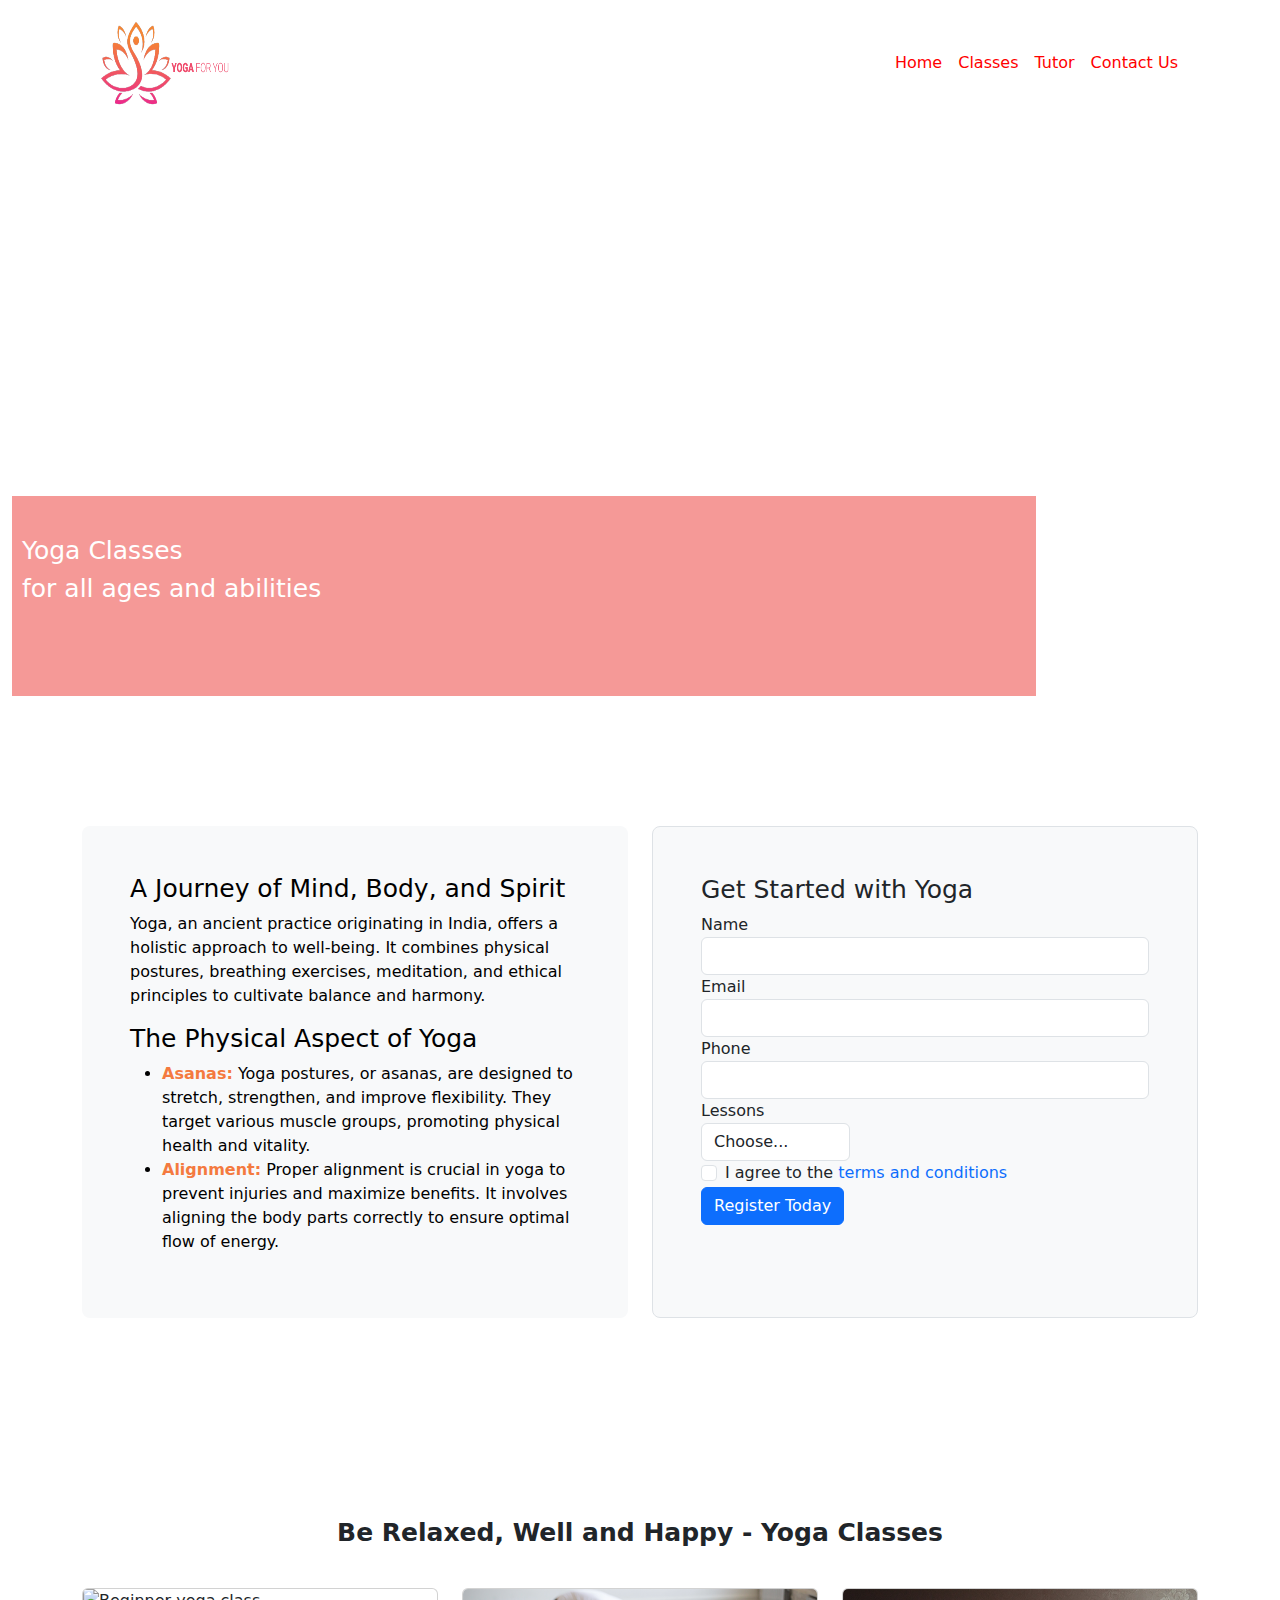
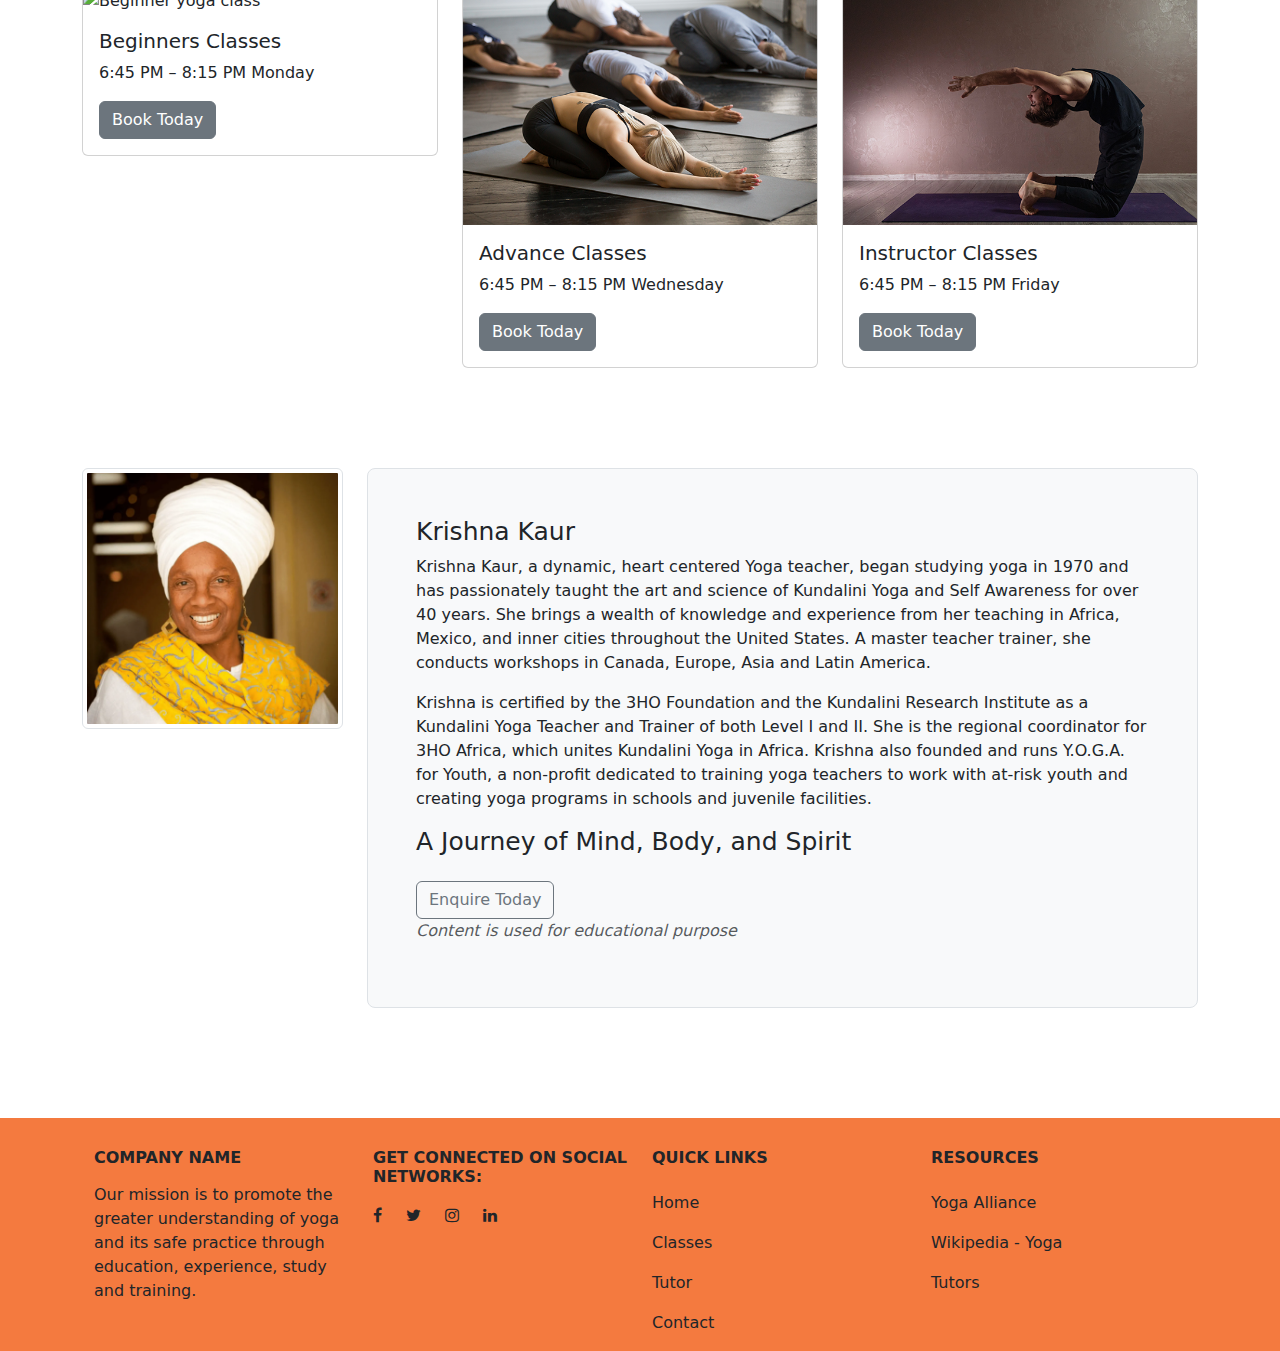
==== commit e241332b: "Updated the text decoration for the 'a' selector" ====
--- a/index.html
+++ b/index.html
@@ -9,7 +9,7 @@
     <script src="https://cdn.jsdelivr.net/npm/bootstrap@5.3.3/dist/js/bootstrap.bundle.min.js"></script>
     <link rel="stylesheet" href="https://maxcdn.bootstrapcdn.com/font-awesome/4.7.0/css/font-awesome.min.css"
         type="text/css">
-    <link rel="stylesheet" href="../assets/css/style.css">
+    <link rel="stylesheet" href="assets/css/style.css">
 </head>
 
 <body>
@@ -76,7 +76,7 @@
                 </div>
             </div>
             <div class="col-md-6">
-                <div id=""></div>
+                <div id="contactForm"></div>
                 <div class="h-100 p-5 bg-body-tertiary border rounded-3">
                     <h2>Get Started with Yoga</h2>
                     <form>
@@ -106,7 +106,7 @@
                             </select>
                         </div>
 
-                </div>
+                
                 <div class="form-group">
                     <div class="form-check">
                         <input class="form-check-input" type="checkbox" id="gridCheck">
@@ -190,7 +190,7 @@
                         non-profit dedicated to training yoga teachers to work with at-risk youth and creating yoga
                         programs in schools and juvenile facilities.</p>
 
-                                       
+
                     <h2 class="mb-4">A Journey of Mind, Body, and Spirit</h2>
                     <button class="btn btn-outline-secondary" type="button">Enquire Today</button>
                     <p class="fs-6 fst-italic text-muted"> Content is used for educational purpose</p>
--- a/assets/css/style.css
+++ b/assets/css/style.css
@@ -12,6 +12,12 @@
     font-family: 'Roboto' sans-serif;
 
 }
+a {
+    text-decoration: none;
+}
+a:hover {
+    color: white;
+}
 
 
 
@@ -19,7 +25,7 @@
 #hero {
     height: 600px;
     width: 100%;
-    background: url("../../images/Yoga-Project-Hero-Image.png") no-repeat center center/cover;
+    background: url("../images/Yoga-Project-Hero-Image.png") no-repeat center center/cover;
     position: relative;
 }
 
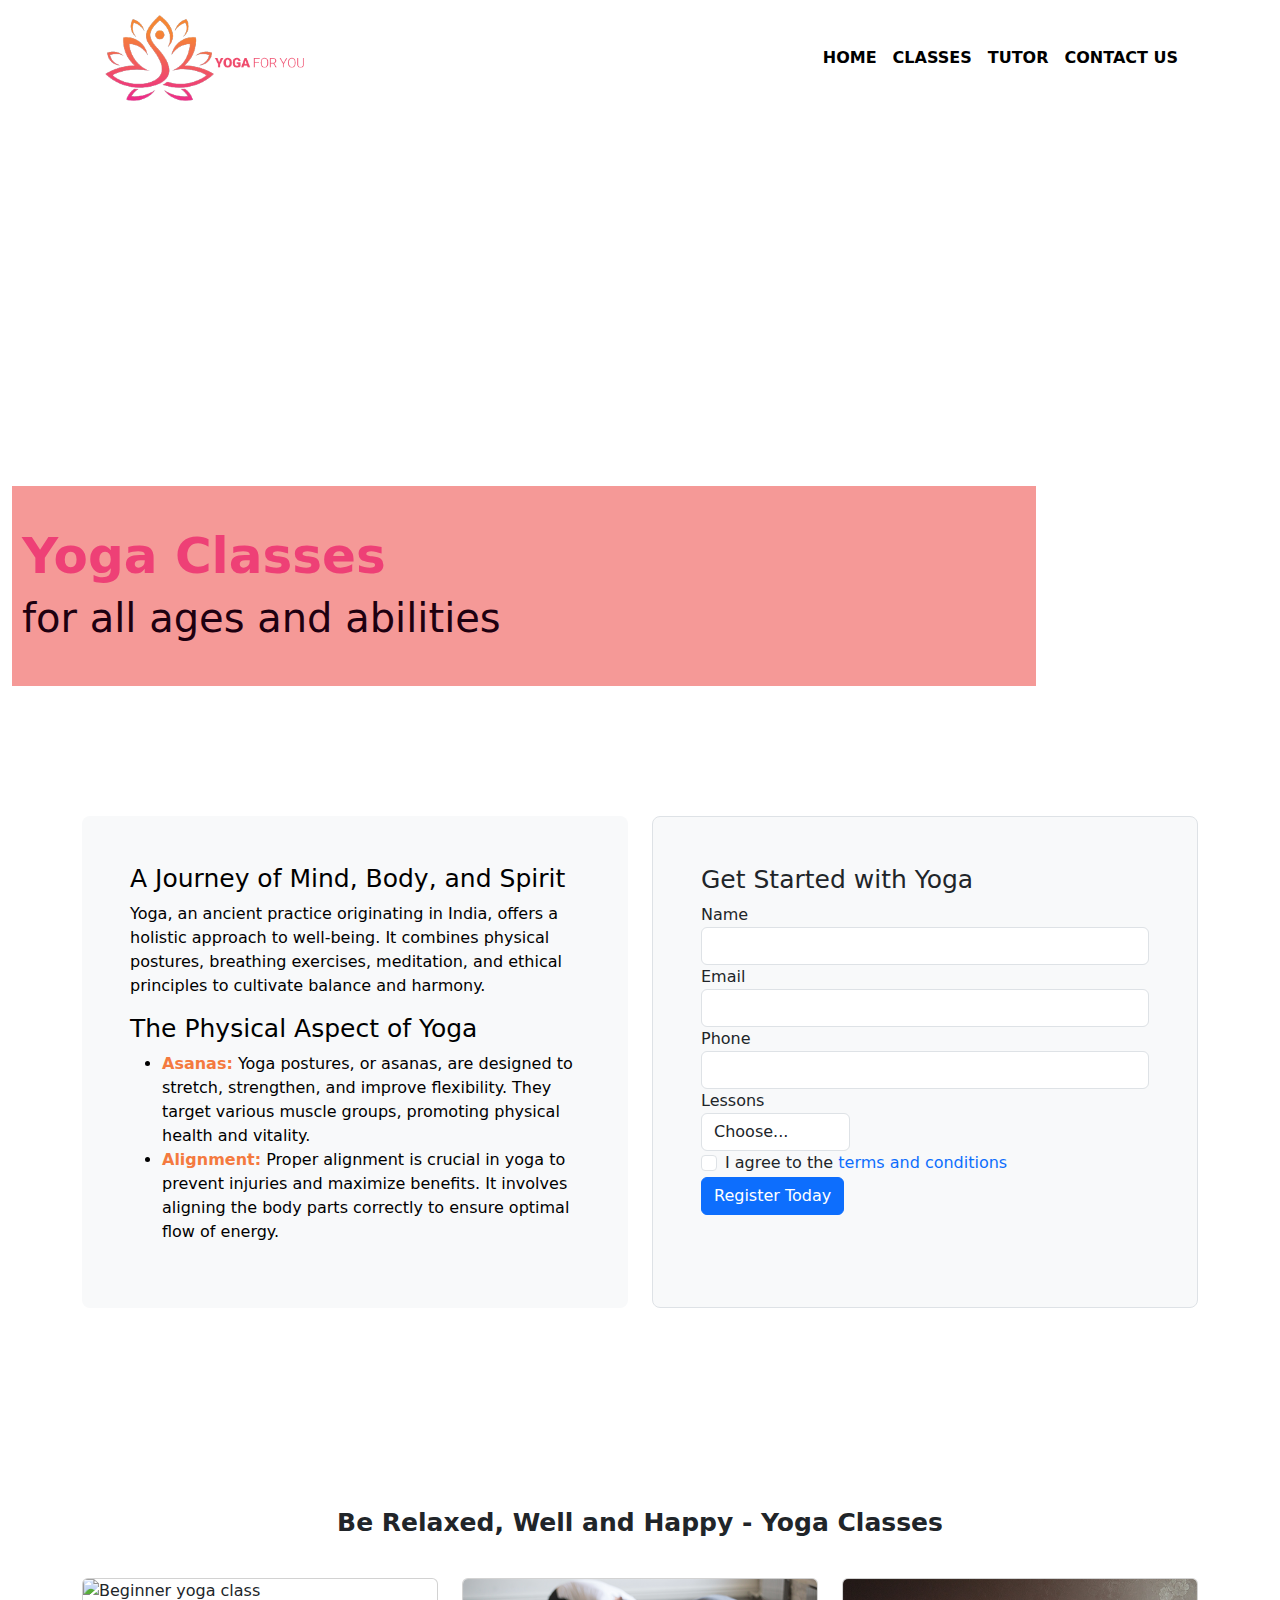
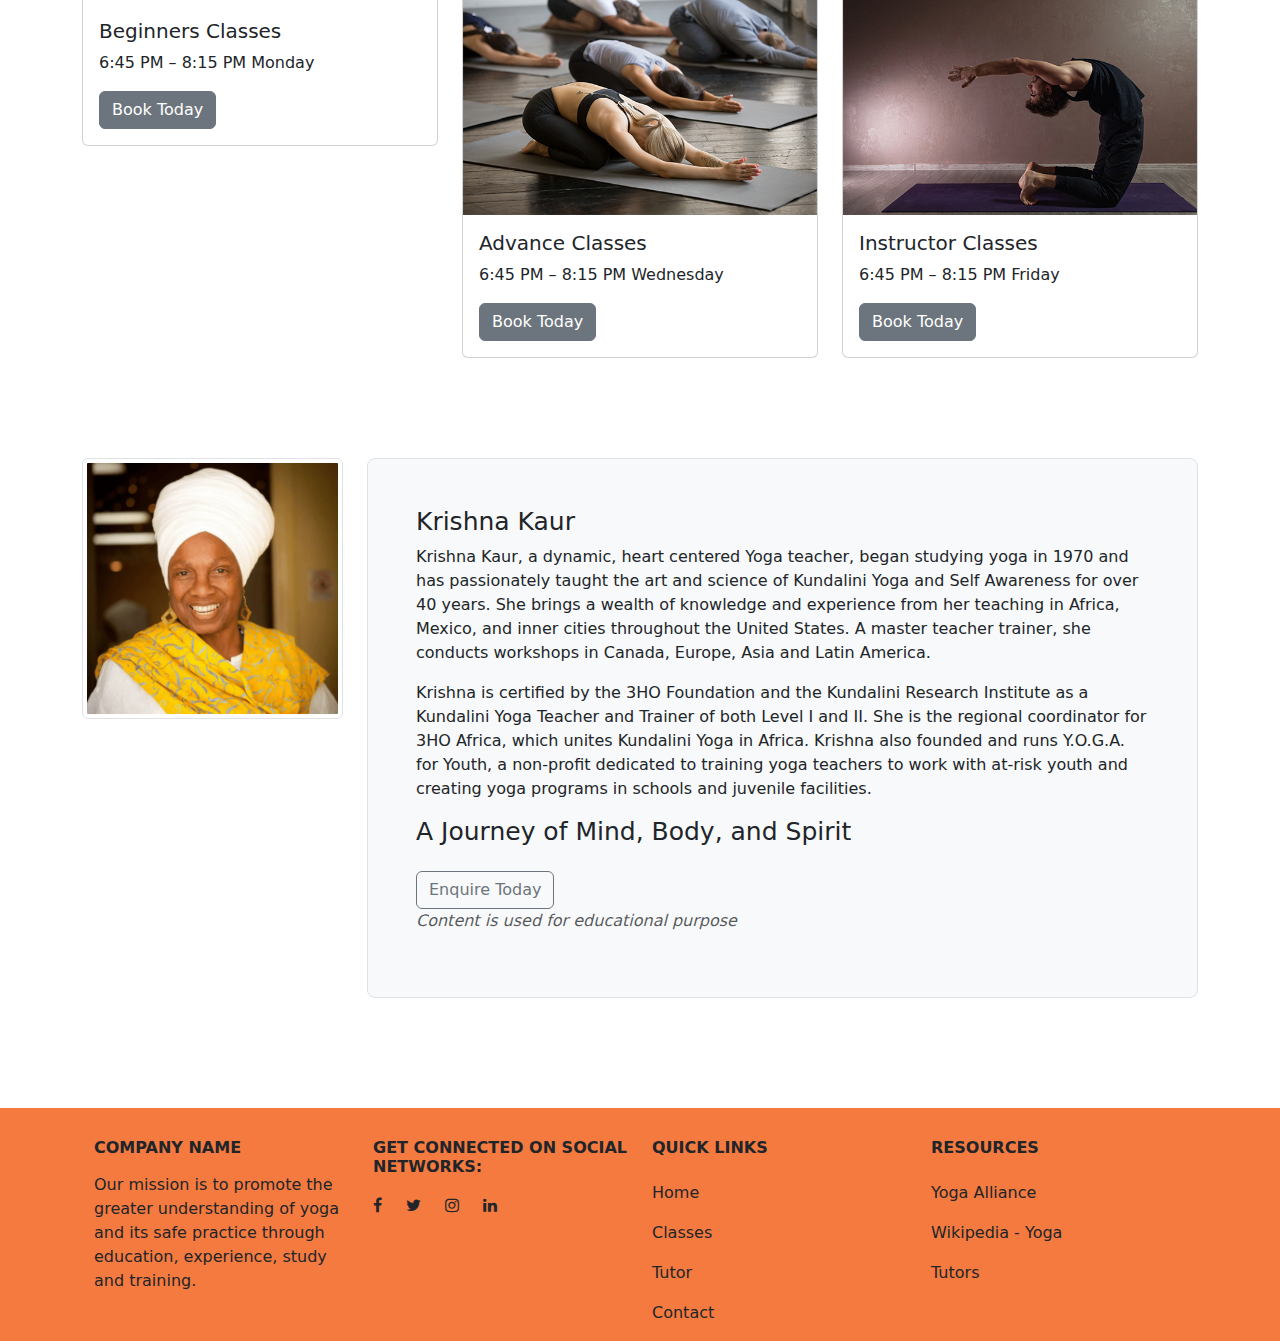
==== commit 39b10a74: "Styling index page, text in the banner" ====
--- a/index.html
+++ b/index.html
@@ -17,9 +17,7 @@
     <div class="container">
         <nav class="navbar navbar-expand-lg  navbar-light">
             <div class="container-fluid">
-                <a class="navbar-brand" href="#">
-                    <img class="logo" src="assets/images/Yoga--for-you-logo.png" width="160" height="100" alt="">
-                </a>
+                <a class="navbar-brand" href="#"></a>
                 <button class="navbar-toggler" type="button" data-bs-toggle="collapse" data-bs-target="#navbarNav"
                     aria-controls="navbarNav" aria-expanded="false" aria-label="Toggle navigation">
                     <span class="navbar-toggler-icon"></span>
@@ -48,9 +46,10 @@
     <!--Hero Image  from the love running project-->
     <section id="hero" class="container-fluid">
         <div id="cover-text">
-            <h2>Yoga Classes</h2>
-            <h3>for all ages and abilities</h3>
-        </div>
+            <h2 class="main-Text">Yoga Classes</h2>
+                <h3 class="secondary-text"> for all ages and abilities</h3>
+            
+            </div>
     </section>
 
 
@@ -106,20 +105,20 @@
                             </select>
                         </div>
 
-                
-                <div class="form-group">
-                    <div class="form-check">
-                        <input class="form-check-input" type="checkbox" id="gridCheck">
-                        <label class="form-check-label" for="gridCheck">
-                            I agree to the <span><a href="#">terms and conditions</a></span>
-                        </label>
-                    </div>
-                </div>
-                <button type="submit" class="btn btn-primary">Register Today</button>
-                </form>
-            </div>
-        </div>
-    </div>
+
+                        <div class="form-group">
+                            <div class="form-check">
+                                <input class="form-check-input" type="checkbox" id="gridCheck">
+                                <label class="form-check-label" for="gridCheck">
+                                    I agree to the <span><a href="#">terms and conditions</a></span>
+                                </label>
+                            </div>
+                        </div>
+                        <button type="submit" class="btn btn-primary">Register Today</button>
+                    </form>
+                </div>
+            </div>
+        </div>
     </div>
 
 
--- a/assets/css/style.css
+++ b/assets/css/style.css
@@ -25,7 +25,7 @@
 #hero {
     height: 600px;
     width: 100%;
-    background: url("../images/Yoga-Project-Hero-Image.png") no-repeat center center/cover;
+    background: url("../images/Yoga-Project-Hero-Image.png") no-repeat left center/cover;
     position: relative;
 }
 
@@ -41,9 +41,12 @@
     padding-left: 10px;
 }
 
-#cover-text > h2, #cover-text > h3 {
+/*#cover-text > h2, #cover-text > h3 {
     color: #ffffff;
-}
+    font-family:Arial, Helvetica, sans-serif;
+    font-size:34px;
+    color:#1e0010;
+}*/
 /*----------Colours------*/
 .list_heading {
     color: #f47a3f;
@@ -53,6 +56,19 @@
 /*---------Fonts*/
 
 
+.main-Text {
+    font-family: 'Roboto' sans-serif;
+    font-weight: 700;
+    font-size: 50px;
+    color:#ee4076;
+}
+
+.secondary-text {
+    font-family: 'Roboto' sans-serif;
+    font-weight:lighter;
+    font-size: 40px;
+    color:#1e0010;
+}
 
 h1, h2, h3, h4 {
     font-size: 25px;
@@ -60,11 +76,15 @@
 
 
 .navbar {
-    color: red;
+    font-family: 'Robot' sans-serif;
+    font-weight: 600;
+    text-transform: uppercase;
 }
 
 .nav-link {
-    color: red;
+    color:black;
+    
+    font-weight: 600px;
 }
 
 .home-middle {
@@ -120,5 +140,10 @@
     padding-bottom: 80px;
 }
 
-
-
+/*----logo-------*/
+.navbar-brand {
+    height: 100px;
+    width: 250px;
+    background: url("../images/Yoga--for-you-logo.png") no-repeat center center/cover;
+  
+}
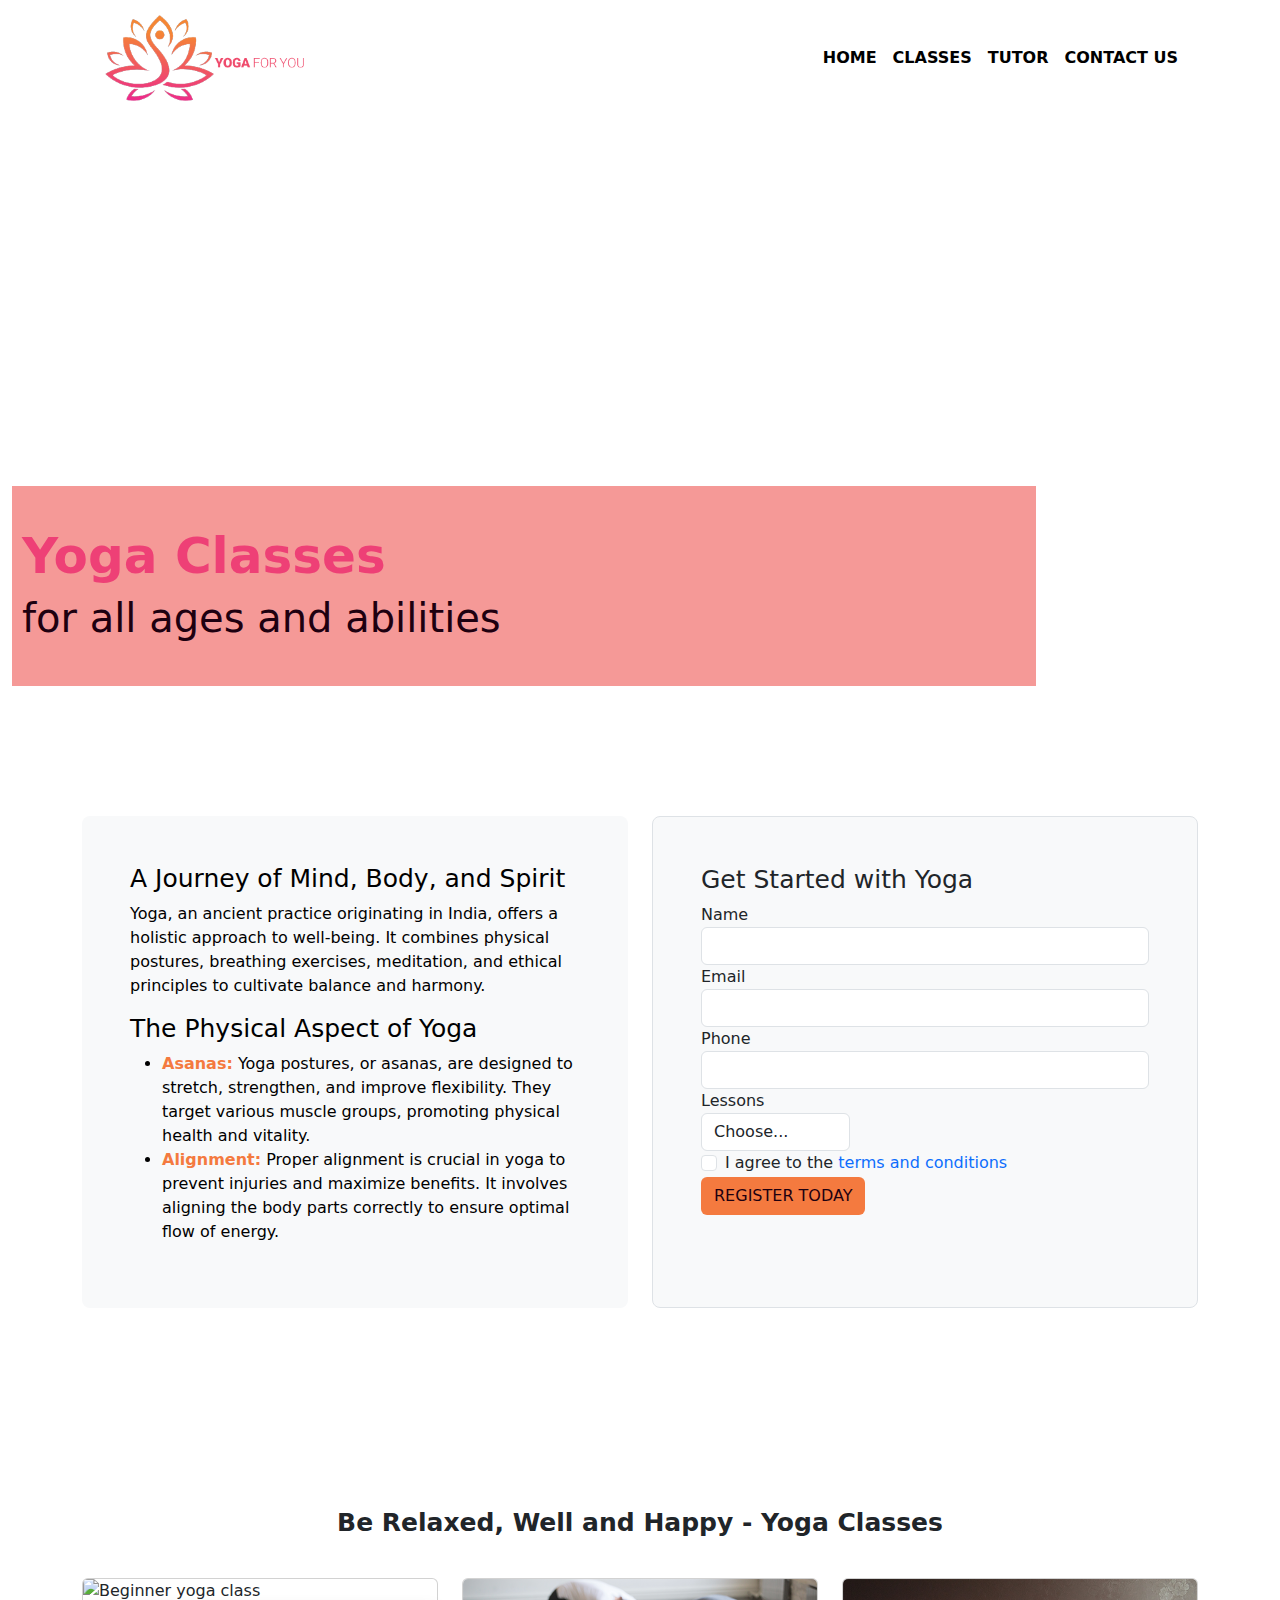
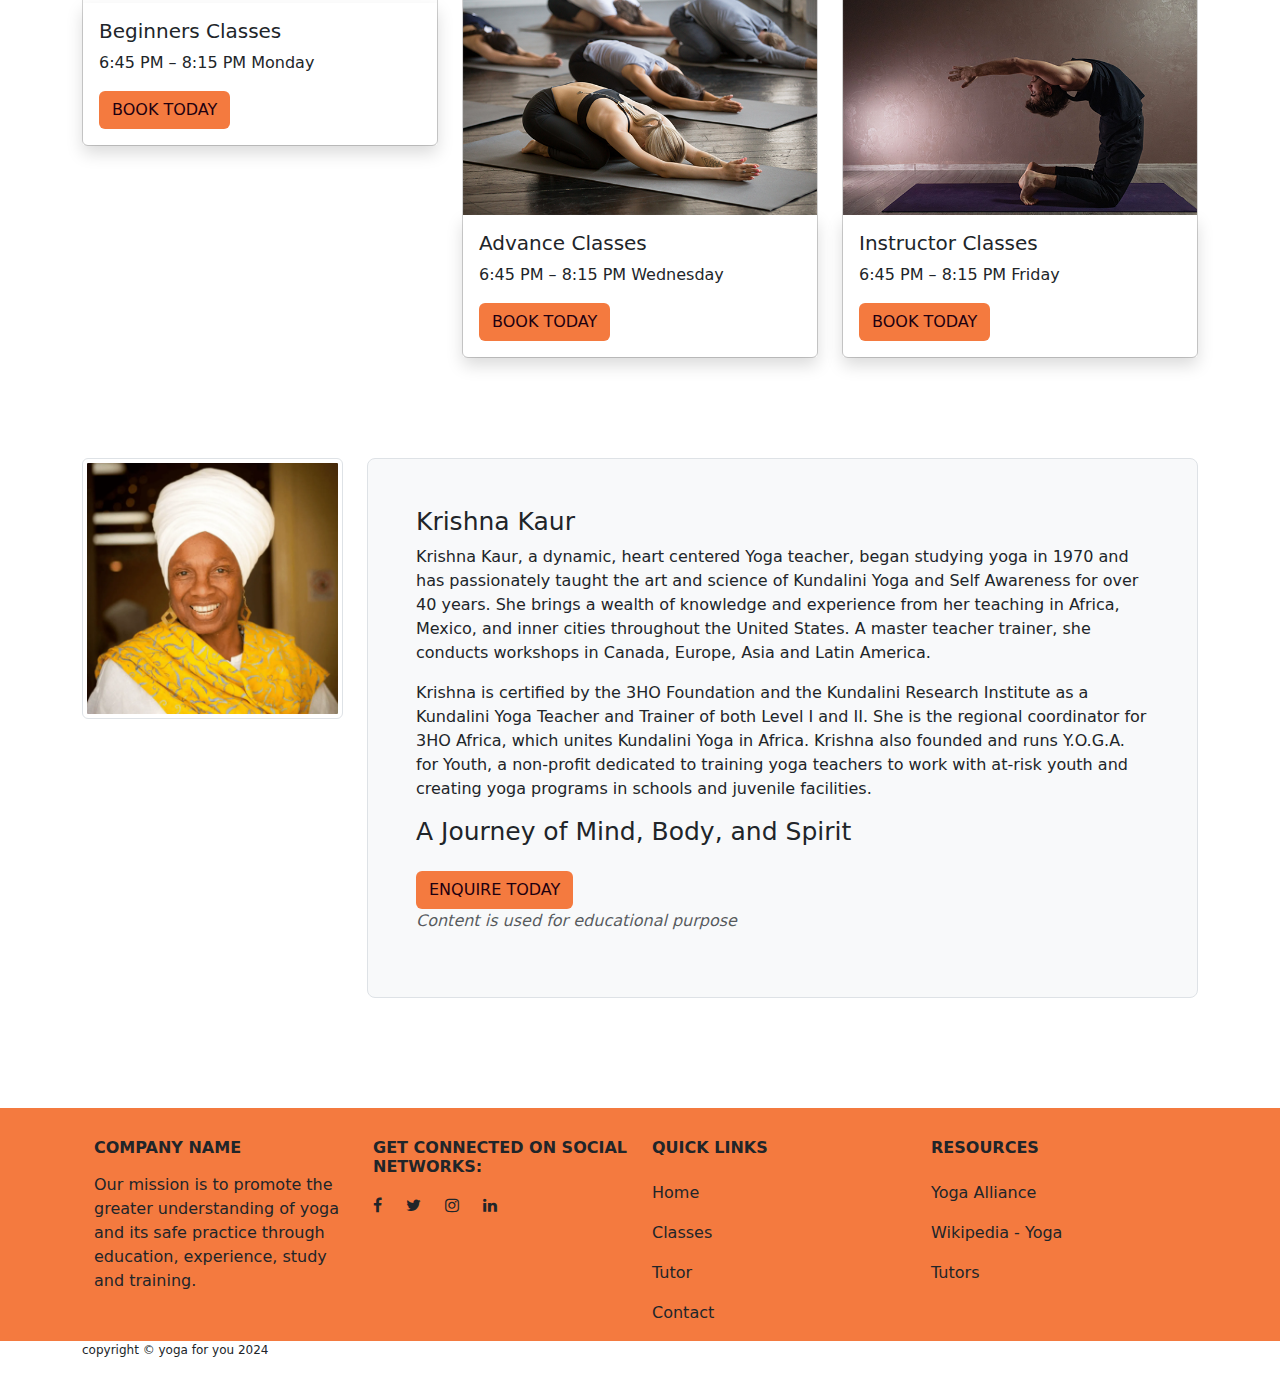
==== commit e76a7328: "Branded all the buttons and added hover effect" ====
--- a/index.html
+++ b/index.html
@@ -47,9 +47,9 @@
     <section id="hero" class="container-fluid">
         <div id="cover-text">
             <h2 class="main-Text">Yoga Classes</h2>
-                <h3 class="secondary-text"> for all ages and abilities</h3>
-            
-            </div>
+            <h3 class="secondary-text"> for all ages and abilities</h3>
+
+        </div>
     </section>
 
 
@@ -114,7 +114,7 @@
                                 </label>
                             </div>
                         </div>
-                        <button type="submit" class="btn btn-primary">Register Today</button>
+                        <button type="submit" class="btn button-bg">Register Today</button>
                     </form>
                 </div>
             </div>
@@ -132,30 +132,30 @@
             <div class="col-md-4">
                 <div class="card">
                     <img src="./assets/images/Yoga-classes-banner.png" class="card-img-top" alt="Beginner yoga class">
-                    <div class="card-body">
+                    <div class="card-body shadow p-3 ">
                         <h5 class="card-title">Beginners Classes</h5>
                         <p class="card-text">6:45 PM – 8:15 PM Monday</p>
-                        <a href="#" class="btn btn-secondary">Book Today</a>
+                        <a href="#" class="btn button-bg">Book Today</a>
                     </div>
                 </div>
             </div>
             <div class="col-md-4">
                 <div class="card">
                     <img src="./assets/images/Yoga-Times-image.png" class="card-img-top" alt="Advance yoga class">
-                    <div class="card-body">
+                    <div class="card-body shadow p-3 ">
                         <h5 class="card-title">Advance Classes</h5>
                         <p class="card-text">6:45 PM – 8:15 PM Wednesday</p>
-                        <a href="#" class="btn btn-secondary">Book Today</a>
+                        <a href="#" class="btn button-bg">Book Today</a>
                     </div>
                 </div>
             </div>
             <div class="col-md-4">
                 <div class="card">
                     <img src="./assets/images/Yoga-Classes.png" class="card-img-top" alt="Instructor yoga class">
-                    <div class="card-body">
+                    <div class="card-body shadow p-3 ">
                         <h5 class="card-title">Instructor Classes</h5>
                         <p class="card-text">6:45 PM – 8:15 PM Friday</p>
-                        <a href="#" class="btn btn-secondary">Book Today</a>
+                        <a href="#" class="btn button-bg">Book Today</a>
                     </div>
                 </div>
             </div>
@@ -191,7 +191,7 @@
 
 
                     <h2 class="mb-4">A Journey of Mind, Body, and Spirit</h2>
-                    <button class="btn btn-outline-secondary" type="button">Enquire Today</button>
+                    <button class="btn button-bg" type="button">Enquire Today</button>
                     <p class="fs-6 fst-italic text-muted"> Content is used for educational purpose</p>
 
                 </div>
@@ -291,6 +291,13 @@
 
 
     </footer>
+    <!--Copyright section-->
+    <div class="copyright-section container">
+        <div class="row">
+            <p class="copyright-text">copyright &#169; yoga for you 2024</p>
+        </div>
+
+    </div>
 
 </body>
 
--- a/assets/css/style.css
+++ b/assets/css/style.css
@@ -15,7 +15,7 @@
 a {
     text-decoration: none;
 }
-a:hover {
+.footer-row > a:hover {
     color: white;
 }
 
@@ -147,3 +147,25 @@
     background: url("../images/Yoga--for-you-logo.png") no-repeat center center/cover;
   
 }
+
+/*--Copyright---*/
+.copyright-text {
+    font-size: 12px;
+}
+
+/*button*/
+
+.button-bg {
+    background-color: #f47a3f;
+    color: #1e0010;
+    text-transform: uppercase;
+    font-weight: 500;
+}
+.button-bg:hover {
+    background-color: #D3D3D3  ;
+    color: #f47a3f;
+}
+
+.card {
+
+}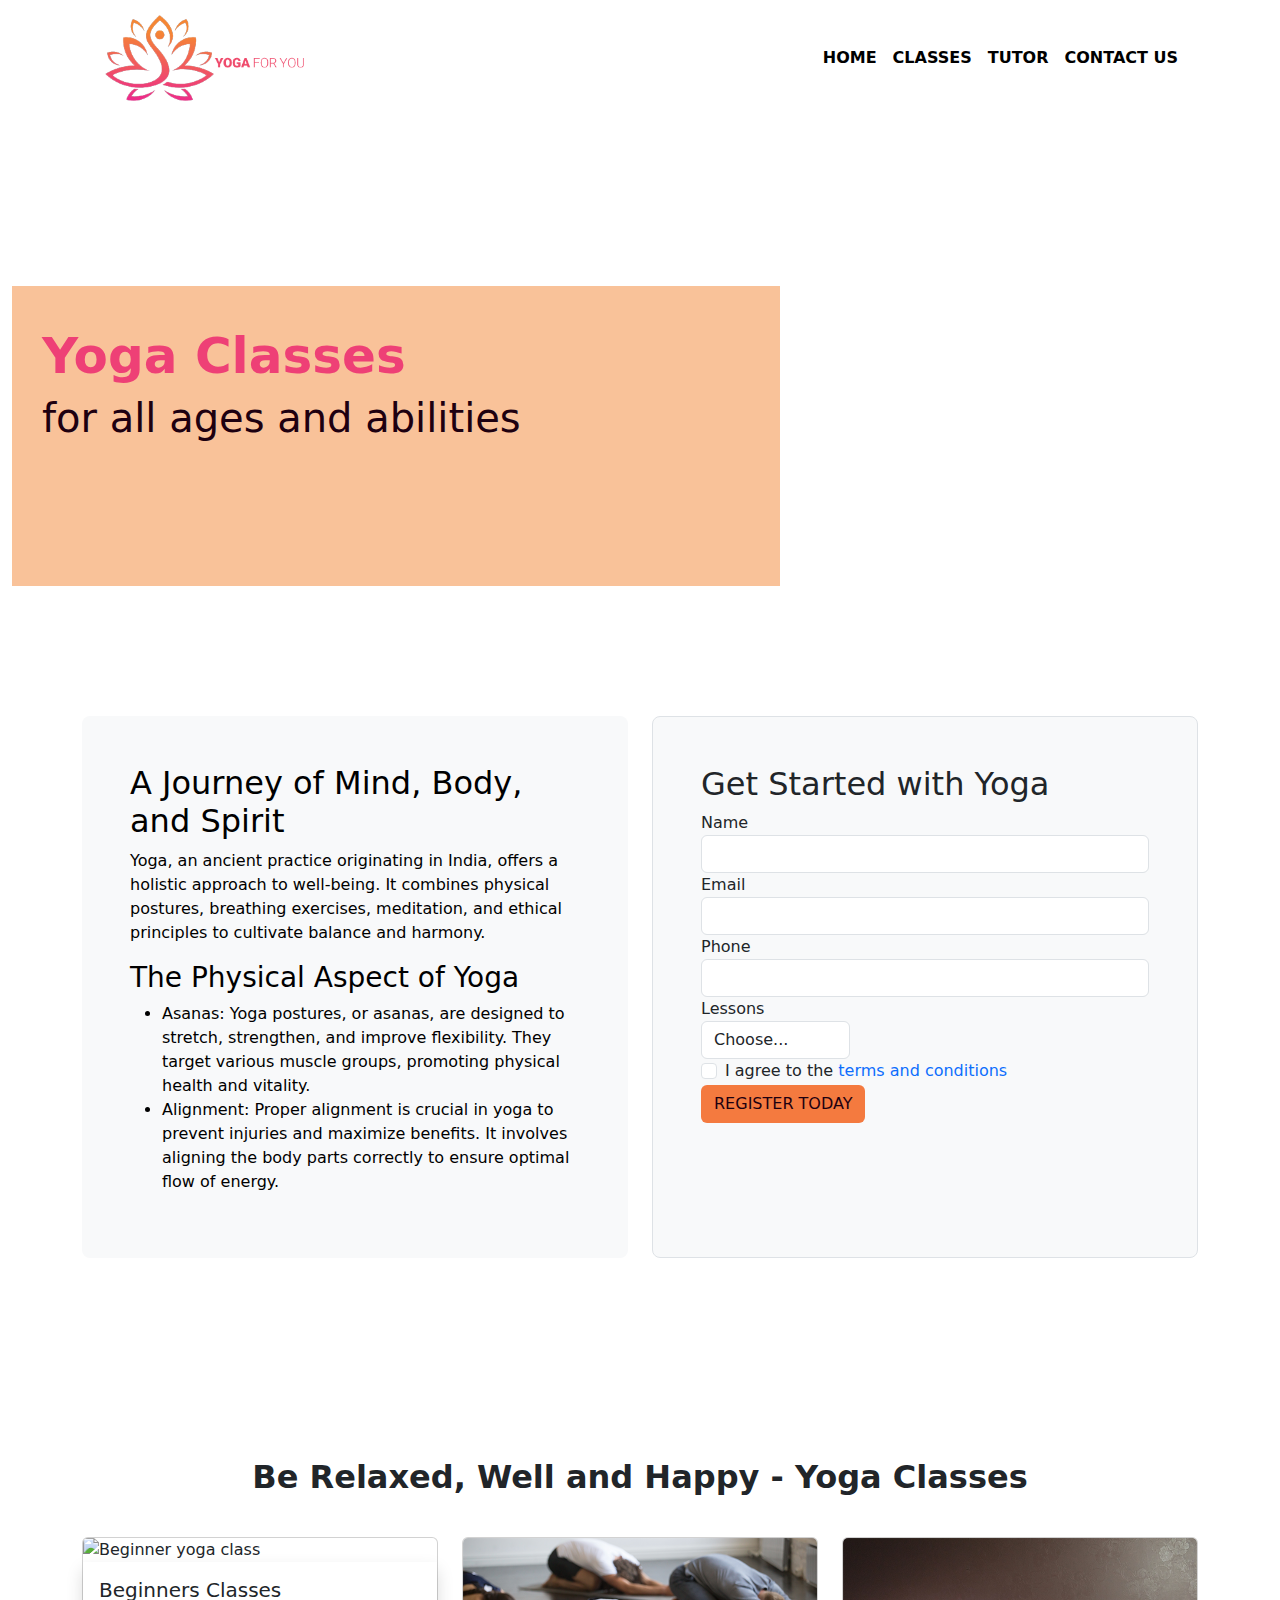
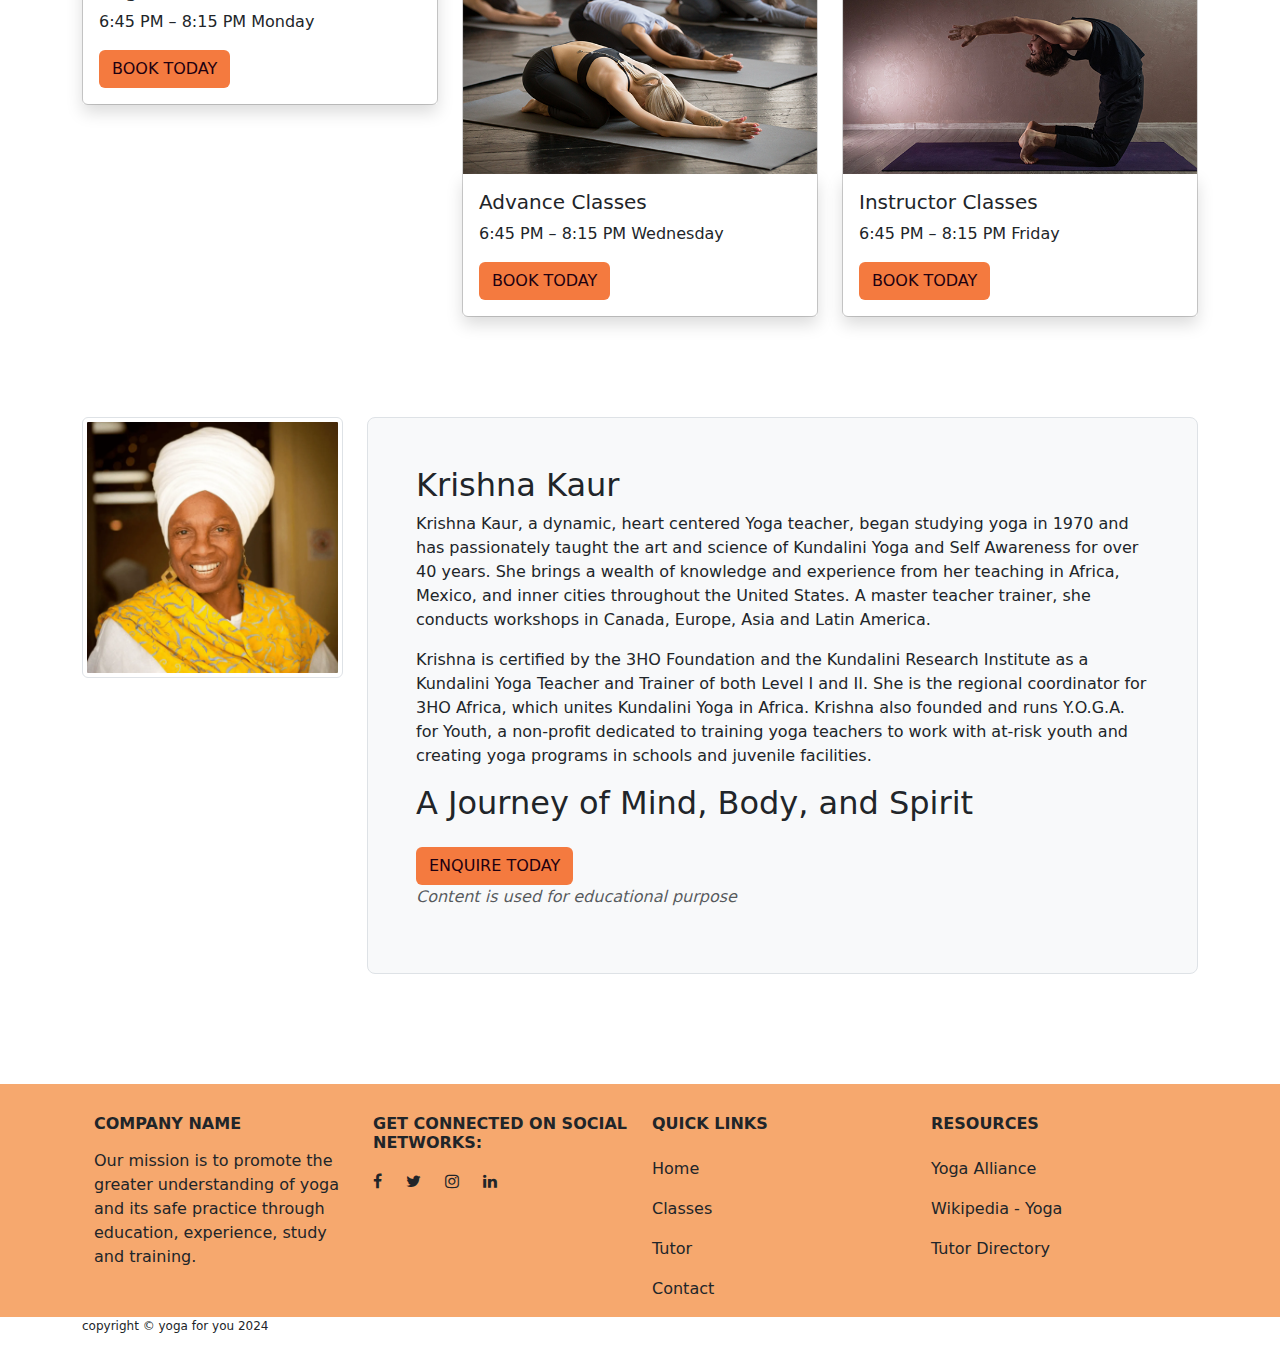
==== commit de162569: "added the target tag to the footer external links" ====
--- a/index.html
+++ b/index.html
@@ -7,8 +7,7 @@
     <title>Yoga For You</title>
     <link href="https://cdn.jsdelivr.net/npm/bootstrap@5.3.3/dist/css/bootstrap.min.css" rel="stylesheet">
     <script src="https://cdn.jsdelivr.net/npm/bootstrap@5.3.3/dist/js/bootstrap.bundle.min.js"></script>
-    <link rel="stylesheet" href="https://maxcdn.bootstrapcdn.com/font-awesome/4.7.0/css/font-awesome.min.css"
-        type="text/css">
+    <link rel="stylesheet" href="https://maxcdn.bootstrapcdn.com/font-awesome/4.7.0/css/font-awesome.min.css" type="text/css">
     <link rel="stylesheet" href="assets/css/style.css">
 </head>
 
@@ -270,14 +269,17 @@
                     Resources
                 </h6>
                 <p>
-                    <a href="https://www.yogaallianceprofessionals.org/free-yoga-resources" class="text-reset">Yoga
+                    <a href="https://www.yogaallianceprofessionals.org/free-yoga-resources" target="_blank" class="text-reset" rel="noopener"
+                    aria-label="Visit our Linkedin page (opens in a new tab)">Yoga
                         Alliance</a>
                 </p>
                 <p>
-                    <a href="https://en.wikipedia.org/wiki/Yoga" class="text-reset">Wikipedia - Yoga</a>
-                </p>
-                <p>
-                    <a href="tutors.html" class="text-reset">Tutors</a>
+                    <a href="https://en.wikipedia.org/wiki/Yoga" target="_blank" class="text-reset" rel="noopener"
+                    aria-label="Visit our Linkedin page (opens in a new tab)">Wikipedia - Yoga</a>
+                </p>
+                <p>
+                    <a href="https://directory.yogaallianceprofessionals.org/united-kingdom/birmingham" target="_blank" class="text-reset" rel="noopener"
+                    aria-label="Visit our Linkedin page (opens in a new tab)">Tutor Directory</a>
                 </p>
 
 
--- a/assets/css/style.css
+++ b/assets/css/style.css
@@ -1,91 +1,143 @@
+/*------Google Fonts----------*/
+
 @import url('https://fonts.googleapis.com/css?family=Roboto:100,200,300,400,500,600,700|Exo:100,200,300,400,500,600,700');
 
-/*----------------------General*/
+
+
+/* Asterisk wildcard selector to override default styles added by the browser */
 
 * {
     margin: 0;
     padding: 0;
 }
 
+
+/*----------General------------*/
+
 body {
     font-size: 100%;
     font-family: 'Roboto' sans-serif;
 
 }
+
+/*----------Font Styles------------*/
 a {
     text-decoration: none;
 }
-.footer-row > a:hover {
-    color: white;
-}
-
+
+.main-Text {
+    font-family: 'Roboto' sans-serif;
+    font-weight: 700;
+    font-size: 50px;
+    color:#ee4076;
+}
+
+.secondary-text {
+    font-family: 'Roboto' sans-serif;
+    font-weight:lighter;
+    font-size: 40px;
+    color:#1e0010;
+}
+
+h1, h2, h3, h4 {
+    font-size: px;
+}
 
 
 /* Hero section */
 #hero {
-    height: 600px;
+    height: 500px;
     width: 100%;
     background: url("../images/Yoga-Project-Hero-Image.png") no-repeat left center/cover;
     position: relative;
+   
 }
 
 #cover-text {
     /* Final rgba value sets the opacity so it is semi-transparent */
-    background-color: rgba(241, 109, 107, .7);
+    background-color: rgba(246, 168, 110, .7);
     font-size: 130%;
     position: absolute;
     bottom: 30px;
-    width: 80%;
-    min-height: 200px;
+    width: 60%;
+    min-height: 300px;
     padding-top: 40px;
-    padding-left: 10px;
-}
-
+    padding-left:30px;
+    
+}
+
+
+/*---used hero styling from the love run project but written custom css for the h2 and h3 heading
+*/
 /*#cover-text > h2, #cover-text > h3 {
     color: #ffffff;
     font-family:Arial, Helvetica, sans-serif;
     font-size:34px;
     color:#1e0010;
 }*/
-/*----------Colours------*/
-.list_heading {
-    color: #f47a3f;
-    font-weight: bold;
-}
-
-/*---------Fonts*/
-
-
-.main-Text {
-    font-family: 'Roboto' sans-serif;
-    font-weight: 700;
-    font-size: 50px;
-    color:#ee4076;
-}
-
-.secondary-text {
-    font-family: 'Roboto' sans-serif;
-    font-weight:lighter;
-    font-size: 40px;
-    color:#1e0010;
-}
-
-h1, h2, h3, h4 {
-    font-size: 25px;
-}
-
+
+
+
+/*----------Nav bar------------*/
 
 .navbar {
-    font-family: 'Robot' sans-serif;
+    font-family: 'Roboto' sans-serif;
     font-weight: 600;
     text-transform: uppercase;
 }
 
 .nav-link {
     color:black;
-    
-    font-weight: 600px;
-}
+        font-weight: 600px;
+}
+
+.nav-link:hover {
+    color:rgba(241, 109, 107, .7);
+}
+
+
+
+/*----logo-------*/
+
+.navbar-brand {
+    height: 100px;
+    width: 250px;
+    background: url("../images/Yoga--for-you-logo.png") no-repeat center center/cover;
+  
+}
+
+
+
+
+
+
+
+
+
+
+
+
+
+
+
+
+.footer-row > a:hover {
+    color: white;
+}
+
+
+
+
+
+
+
+
+
+
+
+
+
+
 
 .home-middle {
     margin-top: 10px;
@@ -93,7 +145,7 @@
 
 footer {
     margin-top: 30px;
-    background-color: #f47a3f;
+    background-color: #f6a86e;
 }
 
 .footer-row {
@@ -118,9 +170,7 @@
     list-style-type: none;
 }
 
-.tutor-table {
-    margin-top: 100px;
-}
+
 
 /*--About Section--*/
 .about-section {
@@ -140,13 +190,7 @@
     padding-bottom: 80px;
 }
 
-/*----logo-------*/
-.navbar-brand {
-    height: 100px;
-    width: 250px;
-    background: url("../images/Yoga--for-you-logo.png") no-repeat center center/cover;
-  
-}
+
 
 /*--Copyright---*/
 .copyright-text {
@@ -166,6 +210,3 @@
     color: #f47a3f;
 }
 
-.card {
-
-}